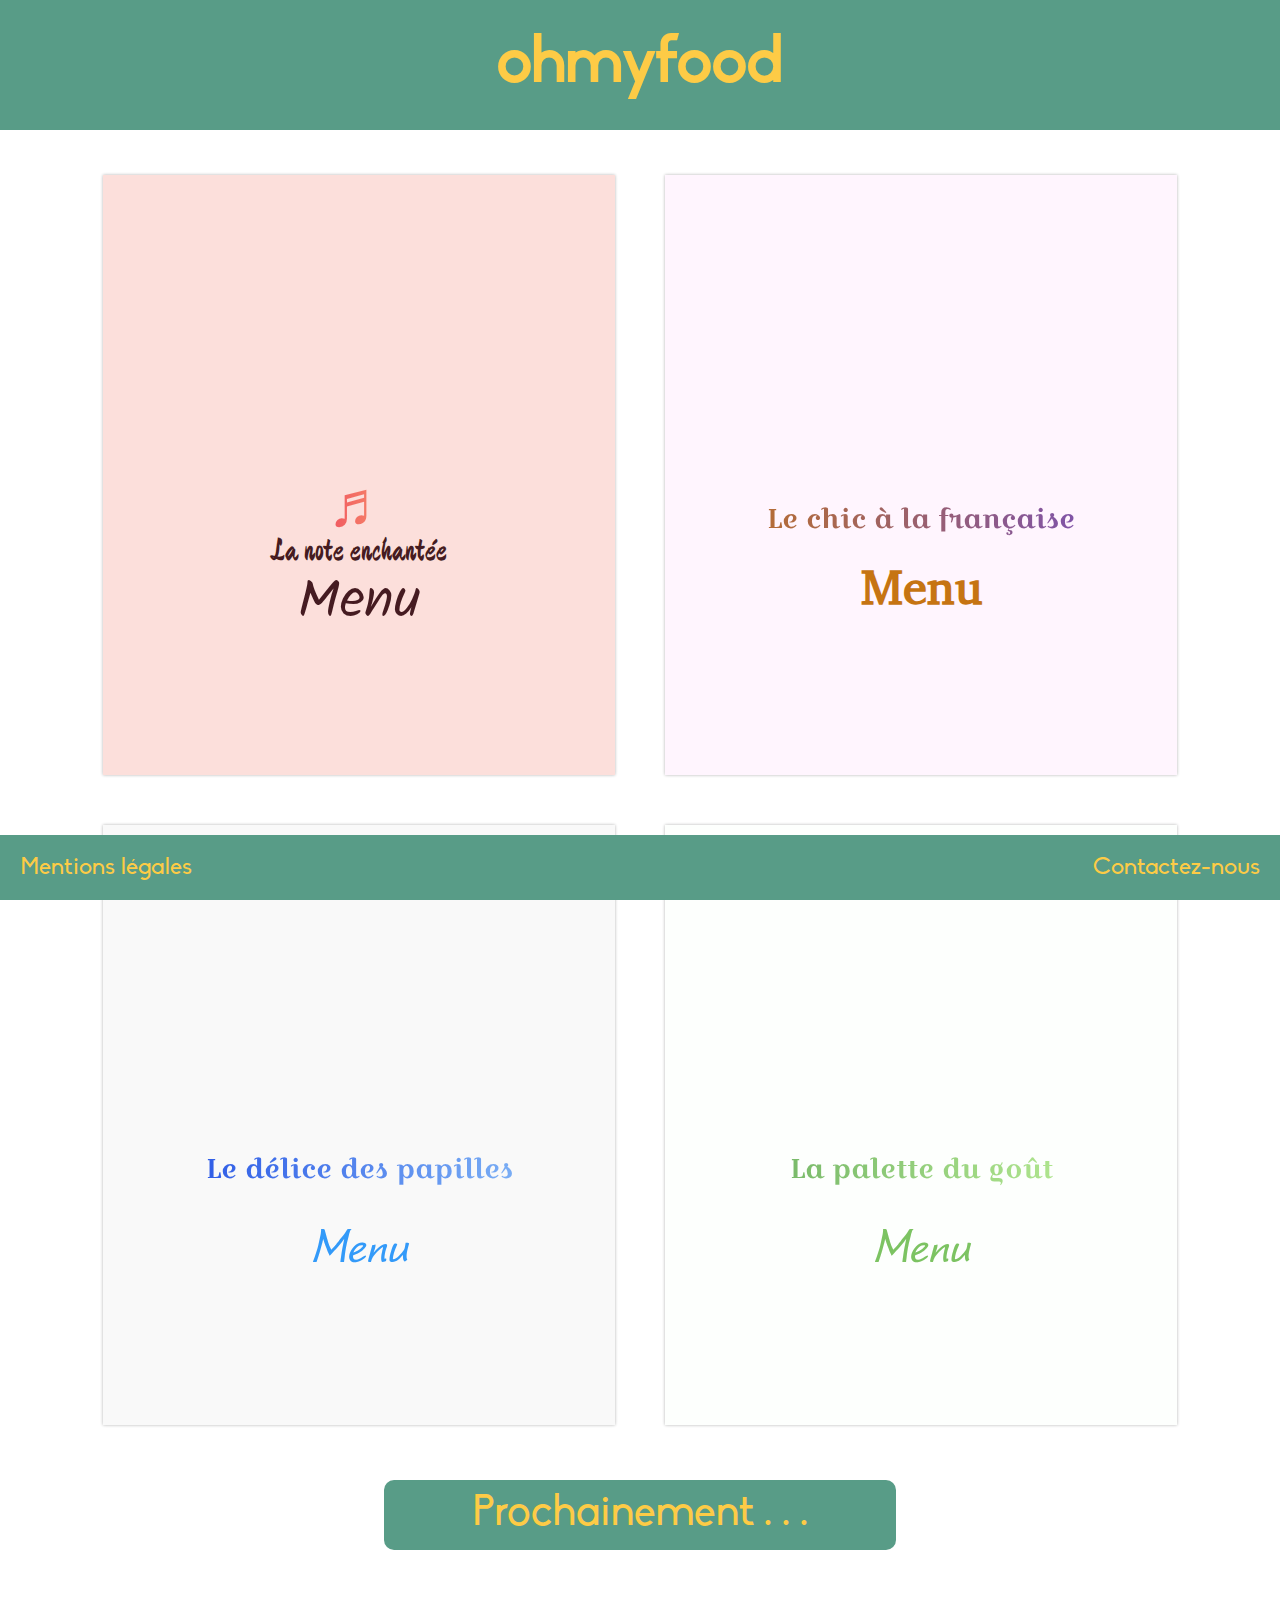
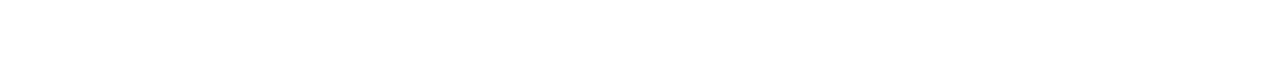
==== index.html @ 1146016d "Animation points de suspension bouton Prochainement" ====
<!DOCTYPE html>
<html lang="en">
    <head>
        <meta charset="UTF-8">
        <meta name="viewport" content="width=device-width, initial-scale=1.0">
        <title>Ohmyfood</title>
        <link rel="stylesheet" href="Base/style.css">
        <link rel="icon" href="images/fork.svg">

    </head>
    <body>
        <header>
            <h1><a href="index.html">ohmyfood</a></h1>
        </header>

        <div class="main">
            <article class="main__menu main__menu__1">
                <div class="enseigne1">
                    <p class="musical-note">&#9836</p>
                    <h3>La note enchantée</h3>
                </div>  
                <a href="menu1.html">Menu</a>
            </article>
            <article class="main__menu main__menu__2">
                <h3>Le chic à la française</h3>
                <a href="menu2.html">Menu</a>
            </article>
            <article class="main__menu main__menu__3">
                <h3>Le délice des papilles</h3>
                <a href="menu3.html">Menu</a>
            </article>
            <article class="main__menu main__menu__4">
                <h3>La palette du goût</h3>
                <a href="menu4.html">Menu</a>
            </article>

            <div class="soonbox">
                <div class="soonbox__p">
                    <p class="soonbox__p__texte">Prochainement 
                        <span class="soonbox__p__point soonbox__p__point--1">. </span>
                        <span class="soonbox__p__point soonbox__p__point--2">. </span>
                        <span class="soonbox__p__point soonbox__p__point--3">. </span>
                    </p>
                </div>
                
            </div>
            
        </div>
        

        <footer>
            <a href="mentions_legales.html" target="_blank">Mentions légales</a>
            <a href="mailto:come.vincent@gmail.com" target="_blank">Contactez-nous</a>
        </footer>
        
    </body>
</html>
---- Base/style.css ----
@charset "UTF-8";
/* Définitions des polices de caractère */
@font-face {
  font-family: 'Biko';
  src: url("../fonts/biko/Biko.eot?#iefix") format("embedded-opentype"), url("../fonts/biko/Biko.otf") format("opentype"), url("../fonts/biko/Biko.woff") format("woff"), url("../fonts/biko/Biko.ttf") format("truetype"), url("../fonts/biko/Biko.svg#Biko") format("svg");
  font-weight: normal;
  font-style: normal;
}

@font-face {
  font-family: 'Devonshire-Regular';
  src: url("../fonts/devonshire-regular/Devonshire-Regular.eot?#iefix") format("embedded-opentype"), url("../fonts/devonshire-regular/Devonshire-Regular.woff") format("woff"), url("../fonts/devonshire-regular/Devonshire-Regular.ttf") format("truetype"), url("../fonts/devonshire-regular/Devonshire-Regular.svg#Devonshire-Regular") format("svg");
  font-weight: normal;
  font-style: normal;
}

@font-face {
  font-family: 'Kalam-Regular';
  src: url("../fonts/kalam-regular/Kalam-Regular.eot?#iefix") format("embedded-opentype"), url("../fonts/kalam-regular/Kalam-Regular.woff") format("woff"), url("../fonts/kalam-regular/Kalam-Regular.ttf") format("truetype"), url("../fonts/kalam-regular/Kalam-Regular.svg#Kalam-Regular") format("svg");
  font-weight: normal;
  font-style: normal;
}

@font-face {
  font-family: 'CroissantOne-Regular';
  src: url("../fonts/croissantOne-regular/CroissantOne-Regular.eot?#iefix") format("embedded-opentype"), url("../fonts/croissantOne-regular/CroissantOne-Regular.woff") format("woff"), url("../fonts/croissantOne-regular/CroissantOne-Regular.ttf") format("truetype"), url("../fonts/croissantOne-regular/CroissantOne-Regular.svg#CroissantOne-Regular") format("svg");
  font-weight: normal;
  font-style: normal;
}

@font-face {
  font-family: 'ApparatusSIL';
  src: url("../fonts/apparatusSIL/ApparatusSIL.eot?#iefix") format("embedded-opentype"), url("../fonts/apparatusSIL/ApparatusSIL.woff") format("woff"), url("../fonts/apparatusSIL/ApparatusSIL.ttf") format("truetype"), url("../fonts/apparatusSIL/ApparatusSIL.svg#ApparatusSIL") format("svg");
  font-weight: normal;
  font-style: normal;
}

@font-face {
  font-family: 'WorstveldSlingBoldOblique';
  src: url("../fonts/worstveldSlingBoldOblique/WorstveldSlingBoldOblique.eot?#iefix") format("embedded-opentype"), url("../fonts/worstveldSlingBoldOblique/WorstveldSlingBoldOblique.woff") format("woff"), url("../fonts/worstveldSlingBoldOblique/WorstveldSlingBoldOblique.ttf") format("truetype"), url("../fonts/worstveldSlingBoldOblique/WorstveldSlingBoldOblique.svg#WorstveldSlingBoldOblique") format("svg");
  font-weight: normal;
  font-style: normal;
}

@font-face {
  font-family: 'Segoe Print';
  src: url("SegoePrint.eot");
  src: url("../fonts/segoe-print/SegoePrint.eot?#iefix") format("embedded-opentype"), url("../fonts/segoe-print/SegoePrint.woff2") format("woff2"), url("../fonts/segoe-print/SegoePrint.woff") format("woff"), url("../fonts/segoe-print/SegoePrint.ttf") format("truetype"), url("../fonts/segoe-print/SegoePrint.svg#SegoePrint") format("svg");
  font-weight: normal;
  font-style: normal;
}

@font-face {
  font-family: 'ingleby_regular';
  src: url("../fonts/ingleby_regular/ingleby_regular-webfont.woff2") format("woff2"), url("../fonts/ingleby_regular/ingleby_regular-webfont.woff") format("woff"), url("../fonts/ingleby_regular/ingleby_regular.ttf") format("ttf");
  font-weight: normal;
  font-style: normal;
}

@font-face {
  font-family: 'ingleby_bold';
  src: url("../fonts/ingleby-bold/ingleby_bold-webfont.woff2") format("woff2"), url("../fonts/ingleby-bold/ingleby_bold-webfont.woff") format("woff"), url("../fonts/ingleby-bold/ingleby_bold.ttf") format("woff");
  font-weight: normal;
  font-style: normal;
}

/* Définitions de paramètres de base */
* {
  -webkit-box-sizing: border-box;
          box-sizing: border-box;
}

body {
  font-size: 16px;
  font-family: 'Biko', sans-serif;
  font-style: normal;
  font-weight: normal;
  margin: 0;
}

a {
  text-decoration: none;
  color: inherit;
}

/* Définition des propritétés du header */
header {
  width: 100%;
  height: 130px;
  background-color: #589c87;
  text-align: center;
  margin: 0 0 20px;
}

header h1 {
  line-height: 130px;
  font-size: 4em;
  margin: 0;
  font-weight: bolder;
}

header h1 a {
  text-decoration: none;
  color: #fdcb46;
}

/* Définition des propritétés du footer */
footer {
  width: 100%;
  height: 65px;
  background-color: #589c87;
  display: -webkit-box;
  display: -ms-flexbox;
  display: flex;
  -webkit-box-align: center;
      -ms-flex-align: center;
          align-items: center;
  -webkit-box-pack: justify;
      -ms-flex-pack: justify;
          justify-content: space-between;
  position: -webkit-sticky;
  position: sticky;
  bottom: 0;
}

footer a {
  height: 24px;
  font-size: 1.5em;
  margin: 0 20px;
  color: #fdcb46;
  text-decoration: none;
}

/* Définition des paramètre de la page principale */
.main {
  display: -webkit-box;
  display: -ms-flexbox;
  display: flex;
  -webkit-box-orient: horizontal;
  -webkit-box-direction: normal;
      -ms-flex-flow: row wrap;
          flex-flow: row wrap;
  -webkit-box-pack: center;
      -ms-flex-pack: center;
          justify-content: center;
}

.main__menu {
  width: 40%;
  min-width: 430px;
  height: 600px;
  margin: 25px;
  -webkit-box-shadow: 0 0 3px rgba(0, 0, 0, 0.3);
          box-shadow: 0 0 3px rgba(0, 0, 0, 0.3);
  padding-top: 33vh;
  text-align: center;
}

.main__menu__1 {
  background-color: #fcdfdb;
  color: #451b21;
}

.main__menu__1 .enseigne1 {
  line-height: 1;
}

.main__menu__1 .enseigne1 .musical-note {
  padding-top: 10px;
  font-size: 4em;
  margin: 0;
  background: -webkit-gradient(linear, left top, right top, from(#f05560), to(#f78f6a));
  background: linear-gradient(to right, #f05560, #f78f6a);
  -webkit-background-clip: text;
  -webkit-text-fill-color: transparent;
  display: inline;
  font-family: sans-serif;
}

.main__menu__1 .enseigne1 h3 {
  margin: 0 0 7px;
  font-family: 'Devonshire-Regular';
  font-size: 2em;
  font-weight: lighter;
}

.main__menu__1 a {
  font-family: 'Kalam-Regular', sans-serif;
  font-size: 3.5em;
}

.main__menu__2 {
  background-color: #fff5fe;
}

.main__menu__2 h3 {
  background: -webkit-gradient(linear, left top, right top, from(#c67412), to(#6e4ccc));
  background: linear-gradient(to right, #c67412, #6e4ccc);
  background-clip: text;
  -webkit-background-clip: text;
  -webkit-text-fill-color: transparent;
  font-family: 'CroissantOne-Regular', sans-serif;
  font-size: 1.7em;
  font-weight: 100;
}

.main__menu__2 a {
  font-family: ApparatusSIL, sans-serif;
  font-size: 3em;
  color: #c67412;
  font-weight: 700;
}

.main__menu__3 {
  background-color: #f9f9f9;
}

.main__menu__3 h3 {
  background: -webkit-gradient(linear, left top, right top, from(#1944e2), to(#91c7f9));
  background: linear-gradient(to right, #1944e2, #91c7f9);
  background-clip: text;
  -webkit-background-clip: text;
  -webkit-text-fill-color: transparent;
  font-family: 'CroissantOne-Regular', sans-serif;
  font-size: 1.7em;
  font-weight: 100;
}

.main__menu__3 a {
  font-family: 'WorstveldSlingBoldOblique', sans-serif;
  font-size: 4em;
  color: #339af9;
  font-weight: 200;
}

.main__menu__4 {
  background-color: #fdfffd;
}

.main__menu__4 h3 {
  background: -webkit-gradient(linear, left top, right top, from(#61a75a), to(#c7f79e));
  background: linear-gradient(to right, #61a75a, #c7f79e);
  background-clip: text;
  -webkit-background-clip: text;
  -webkit-text-fill-color: transparent;
  font-family: 'CroissantOne-Regular', sans-serif;
  font-size: 1.7em;
  font-weight: 100;
}

.main__menu__4 a {
  font-family: 'WorstveldSlingBoldOblique', sans-serif;
  font-size: 4em;
  color: #7cc362;
  font-weight: 200;
}

/* Définition des paramètres des boutons */
@-webkit-keyframes mov_point {
  0% {
    -webkit-transform: translateY(0);
            transform: translateY(0);
  }
  25% {
    -webkit-transform: translateY(-11px);
            transform: translateY(-11px);
  }
  50% {
    -webkit-transform: translateY(0);
            transform: translateY(0);
  }
  100% {
    -webkit-transform: translateY(0);
            transform: translateY(0);
  }
}
@keyframes mov_point {
  0% {
    -webkit-transform: translateY(0);
            transform: translateY(0);
  }
  25% {
    -webkit-transform: translateY(-11px);
            transform: translateY(-11px);
  }
  50% {
    -webkit-transform: translateY(0);
            transform: translateY(0);
  }
  100% {
    -webkit-transform: translateY(0);
            transform: translateY(0);
  }
}

.soonbox {
  width: 40%;
  height: 70px;
  color: #fdcb46;
  background-color: #589c87;
  margin: 30px auto 55px;
  padding: 15px 0;
  font-size: 2.7em;
  border-radius: 10px 10px;
  overflow: hidden;
  text-align: center;
  position: relative;
}

.soonbox__p {
  width: 100%;
  height: 100%;
  position: absolute;
  top: 0;
  bottom: 0;
  right: 0;
  left: 0;
}

.soonbox__p__texte {
  margin: 0;
  line-height: 70px;
}

.soonbox__p__point {
  display: inline-block;
  -webkit-transform: translateY(0);
          transform: translateY(0);
  -webkit-animation: mov_point 1.5s ease-in-out infinite;
          animation: mov_point 1.5s ease-in-out infinite;
}

.soonbox__p__point--1 {
  -webkit-animation-delay: 0.2s;
          animation-delay: 0.2s;
}

.soonbox__p__point--2 {
  -webkit-animation-delay: 0.4s;
          animation-delay: 0.4s;
}

.soonbox__p__point--3 {
  -webkit-animation-delay: 0.6s;
          animation-delay: 0.6s;
}

body::-webkit-scrollbar {
  width: .5em;
}

body::-webkit-scrollbar-track {
  -webkit-box-shadow: inset 0 0 4px #589c87;
          box-shadow: inset 0 0 4px #589c87;
}

body::-webkit-scrollbar-thumb {
  background-color: #fdcb46;
  border-radius: 50px 50px;
}

h2 {
  text-align: center;
  font-size: 2em;
  margin-top: 40px;
}

.menu1 {
  width: 80%;
  margin: auto;
  display: -webkit-box;
  display: -ms-flexbox;
  display: flex;
  -webkit-box-orient: vertical;
  -webkit-box-direction: normal;
      -ms-flex-direction: column;
          flex-direction: column;
  -webkit-box-align: center;
      -ms-flex-align: center;
          align-items: center;
  font-size: 1.5em;
  padding: 15px 0;
  margin-bottom: 50px;
  -webkit-box-shadow: 0 0 5px gray;
          box-shadow: 0 0 5px gray;
  color: #451b21;
  background-color: #fcdfdb;
  font-family: 'Segoe Print', sans-serif;
}

.menu1 .enseigne1 {
  display: -webkit-box;
  display: -ms-flexbox;
  display: flex;
  -webkit-box-orient: vertical;
  -webkit-box-direction: normal;
      -ms-flex-direction: column;
          flex-direction: column;
  -webkit-box-align: center;
      -ms-flex-align: center;
          align-items: center;
}

.menu1 .enseigne1 .musical-note {
  padding-top: 10px;
  font-size: 4em;
  margin: 0;
  background: -webkit-gradient(linear, left top, right top, from(#f05560), to(#f78f6a));
  background: linear-gradient(to right, #f05560, #f78f6a);
  -webkit-background-clip: text;
  -webkit-text-fill-color: transparent;
  display: inline;
  font-family: sans-serif;
}

.menu1 .enseigne1 h3 {
  margin: 0 0 7px;
  font-family: 'Devonshire-Regular';
  font-size: 2em;
  font-weight: lighter;
}

.menu1 h4 {
  text-align: center;
  font-size: 1.5em;
  font-weight: bolder;
  background: -webkit-gradient(linear, left top, left bottom, from(#fcdfdb), color-stop(47%, #fcdfdb), color-stop(50%, #451b21), color-stop(51%, #451b21), color-stop(54%, #fcdfdb), to(#fcdfdb));
  background: linear-gradient(#fcdfdb 0%, #fcdfdb 47%, #451b21 50%, #451b21 51%, #fcdfdb 54%, #fcdfdb 100%);
}

.menu1 h4 span {
  background-color: #fcdfdb;
  padding: 0 45px;
}

.menu1__section {
  width: 90%;
  margin: 5px 0 10px;
}

.menu1__section ul {
  padding: 0;
  line-height: 3;
  list-style-type: none;
  width: 100%;
  margin: auto;
}

.menu1__section ul li {
  display: -webkit-box;
  display: -ms-flexbox;
  display: flex;
  -webkit-box-pack: justify;
      -ms-flex-pack: justify;
          justify-content: space-between;
  font-weight: lighter;
}

.menu1__section ul li .prix {
  font-weight: bolder;
}

.menu1 .enseigne1-small {
  display: -webkit-box;
  display: -ms-flexbox;
  display: flex;
  -webkit-box-align: center;
      -ms-flex-align: center;
          align-items: center;
  -webkit-box-align: baseline;
      -ms-flex-align: baseline;
          align-items: baseline;
  margin: 40px 0;
}

.menu1 .enseigne1-small .musical-note {
  padding-top: 10px;
  font-size: 4em;
  margin: 0;
  background: -webkit-gradient(linear, left top, right top, from(#f05560), to(#f78f6a));
  background: linear-gradient(to right, #f05560, #f78f6a);
  -webkit-background-clip: text;
  -webkit-text-fill-color: transparent;
  display: inline;
  font-family: sans-serif;
  font-size: 2em;
  margin: 0 7px;
}

.menu1 .enseigne1-small h3 {
  margin: 0 0 7px;
  font-family: 'Devonshire-Regular';
  font-size: 2em;
  font-weight: lighter;
  font-size: 1.5em;
}

.menu2 {
  width: 80%;
  margin: auto;
  display: -webkit-box;
  display: -ms-flexbox;
  display: flex;
  -webkit-box-orient: vertical;
  -webkit-box-direction: normal;
      -ms-flex-direction: column;
          flex-direction: column;
  -webkit-box-align: center;
      -ms-flex-align: center;
          align-items: center;
  font-size: 1.5em;
  padding: 15px 0;
  margin-bottom: 50px;
  -webkit-box-shadow: 0 0 5px gray;
          box-shadow: 0 0 5px gray;
  color: black;
  background-color: #fff5fe;
  font-family: 'ingleby_regular', sans-serif;
}

.menu2 h3 {
  background: -webkit-gradient(linear, left top, right top, from(#c67412), to(#6e4ccc));
  background: linear-gradient(to right, #c67412, #6e4ccc);
  background-clip: text;
  -webkit-background-clip: text;
  -webkit-text-fill-color: transparent;
  font-family: 'CroissantOne-Regular', sans-serif;
  font-size: 1.7em;
  margin: 70px 0;
}

.menu2 h4 {
  text-align: center;
  font-family: 'ingleby_bold', sans-serif;
  font-weight: lighter;
}

.menu2 h4 span {
  background-color: #fff5fe;
}

.menu2__section {
  width: 90%;
  margin-bottom: 40px;
  font-weight: lighter;
}

.menu2__section ul {
  padding: 0;
  line-height: 3;
  list-style-type: none;
  width: 80%;
  margin: auto;
}

.menu2__section ul li {
  display: -webkit-box;
  display: -ms-flexbox;
  display: flex;
  -webkit-box-pack: justify;
      -ms-flex-pack: justify;
          justify-content: space-between;
  font-weight: lighter;
}

.menu2__section ul li .prix {
  font-family: 'ingleby_bold', sans-serif;
}

.menu2__section__entrees {
  color: #c67412;
}

.menu2__section__plats {
  color: #a56799;
}

.menu2__section__desserts {
  color: #6e4ccc;
}

.menu3 {
  width: 80%;
  margin: auto;
  display: -webkit-box;
  display: -ms-flexbox;
  display: flex;
  -webkit-box-orient: vertical;
  -webkit-box-direction: normal;
      -ms-flex-direction: column;
          flex-direction: column;
  -webkit-box-align: center;
      -ms-flex-align: center;
          align-items: center;
  font-size: 1.5em;
  padding: 15px 0;
  margin-bottom: 50px;
  -webkit-box-shadow: 0 0 5px gray;
          box-shadow: 0 0 5px gray;
  color: black;
  background-color: #f9f9f9;
  font-family: 'Segoe Print', sans-serif;
}

.menu3 h3 {
  text-align: center;
  font-size: 3em;
  background: -webkit-gradient(linear, left top, right top, from(#1944e2), to(#91c7f9));
  background: linear-gradient(to right, #1944e2, #91c7f9);
  background-clip: text;
  -webkit-background-clip: text;
  -webkit-text-fill-color: transparent;
}

.menu3 h4 {
  text-align: center;
  font-size: 1.5em;
  font-weight: bolder;
}

.menu3 h4 span {
  background-color: #f9f9f9;
  padding: 0 45px;
}

.menu3__section {
  width: 90%;
  margin: 5px 0 10px;
}

.menu3__section ul {
  padding: 0;
  line-height: 3;
  list-style-type: none;
  width: 80%;
  margin: auto;
}

.menu3__section ul li {
  display: -webkit-box;
  display: -ms-flexbox;
  display: flex;
  -webkit-box-pack: justify;
      -ms-flex-pack: justify;
          justify-content: space-between;
  font-weight: lighter;
}

.menu3__section ul li .prix {
  font-weight: bolder;
}

.menu4 {
  width: 80%;
  margin: auto;
  display: -webkit-box;
  display: -ms-flexbox;
  display: flex;
  -webkit-box-orient: vertical;
  -webkit-box-direction: normal;
      -ms-flex-direction: column;
          flex-direction: column;
  -webkit-box-align: center;
      -ms-flex-align: center;
          align-items: center;
  font-size: 1.5em;
  padding: 15px 0;
  margin-bottom: 50px;
  -webkit-box-shadow: 0 0 5px gray;
          box-shadow: 0 0 5px gray;
  color: black;
  background-color: #fdfffd;
  font-family: 'Segoe Print', sans-serif;
}

.menu4 h3 {
  font-size: 3.5em;
  background: -webkit-gradient(linear, left top, right top, from(#61a75a), to(#c7f79e));
  background: linear-gradient(to right, #61a75a, #c7f79e);
  background-clip: text;
  -webkit-background-clip: text;
  -webkit-text-fill-color: transparent;
}

.menu4 h4 {
  text-align: center;
  font-size: 1.5em;
  font-weight: bolder;
}

.menu4 h4 span {
  background-color: #fdfffd;
  padding: 0 45px;
}

.menu4__section {
  width: 90%;
  margin: 5px 0 10px;
}

.menu4__section ul {
  padding: 0;
  line-height: 3;
  list-style-type: none;
  width: 100%;
  margin: auto;
}

.menu4__section ul li {
  display: -webkit-box;
  display: -ms-flexbox;
  display: flex;
  -webkit-box-pack: justify;
      -ms-flex-pack: justify;
          justify-content: space-between;
  font-weight: lighter;
}

.menu4__section ul li .prix {
  font-weight: bolder;
}

@media screen and (max-width: 1000px) {
  .main__menu {
    width: 80%;
    height: 350px;
    padding-top: 15vh;
  }
  .soon {
    width: 40%;
    min-width: 300px;
    text-align: center;
    color: #fdcb46;
    background-color: #589c87;
    margin: 30px 0 55px;
    padding: 15px 0;
    font-size: 2.7em;
    border-radius: 10px 10px;
  }
  footer {
    height: 36px;
  }
  footer a {
    line-height: 1.8em;
    font-size: 1.3em;
  }
}

@media screen and (max-width: 460px) {
  .main__menu {
    width: 80%;
    height: 400px;
    padding-top: 25vh;
    min-width: initial;
  }
  .soon {
    font-size: 2em;
  }
  footer {
    height: 100%;
  }
  footer a {
    line-height: 1.8em;
    font-size: 1.3em;
    text-align: center;
  }
}

@media screen and (max-width: 375px) {
  footer {
    position: initial;
    height: 55px;
    -webkit-box-align: center;
        -ms-flex-align: center;
            align-items: center;
  }
  footer a {
    line-height: 1.2em;
    font-size: 1.3em;
    text-align: center;
  }
}
/*# sourceMappingURL=style.css.map */
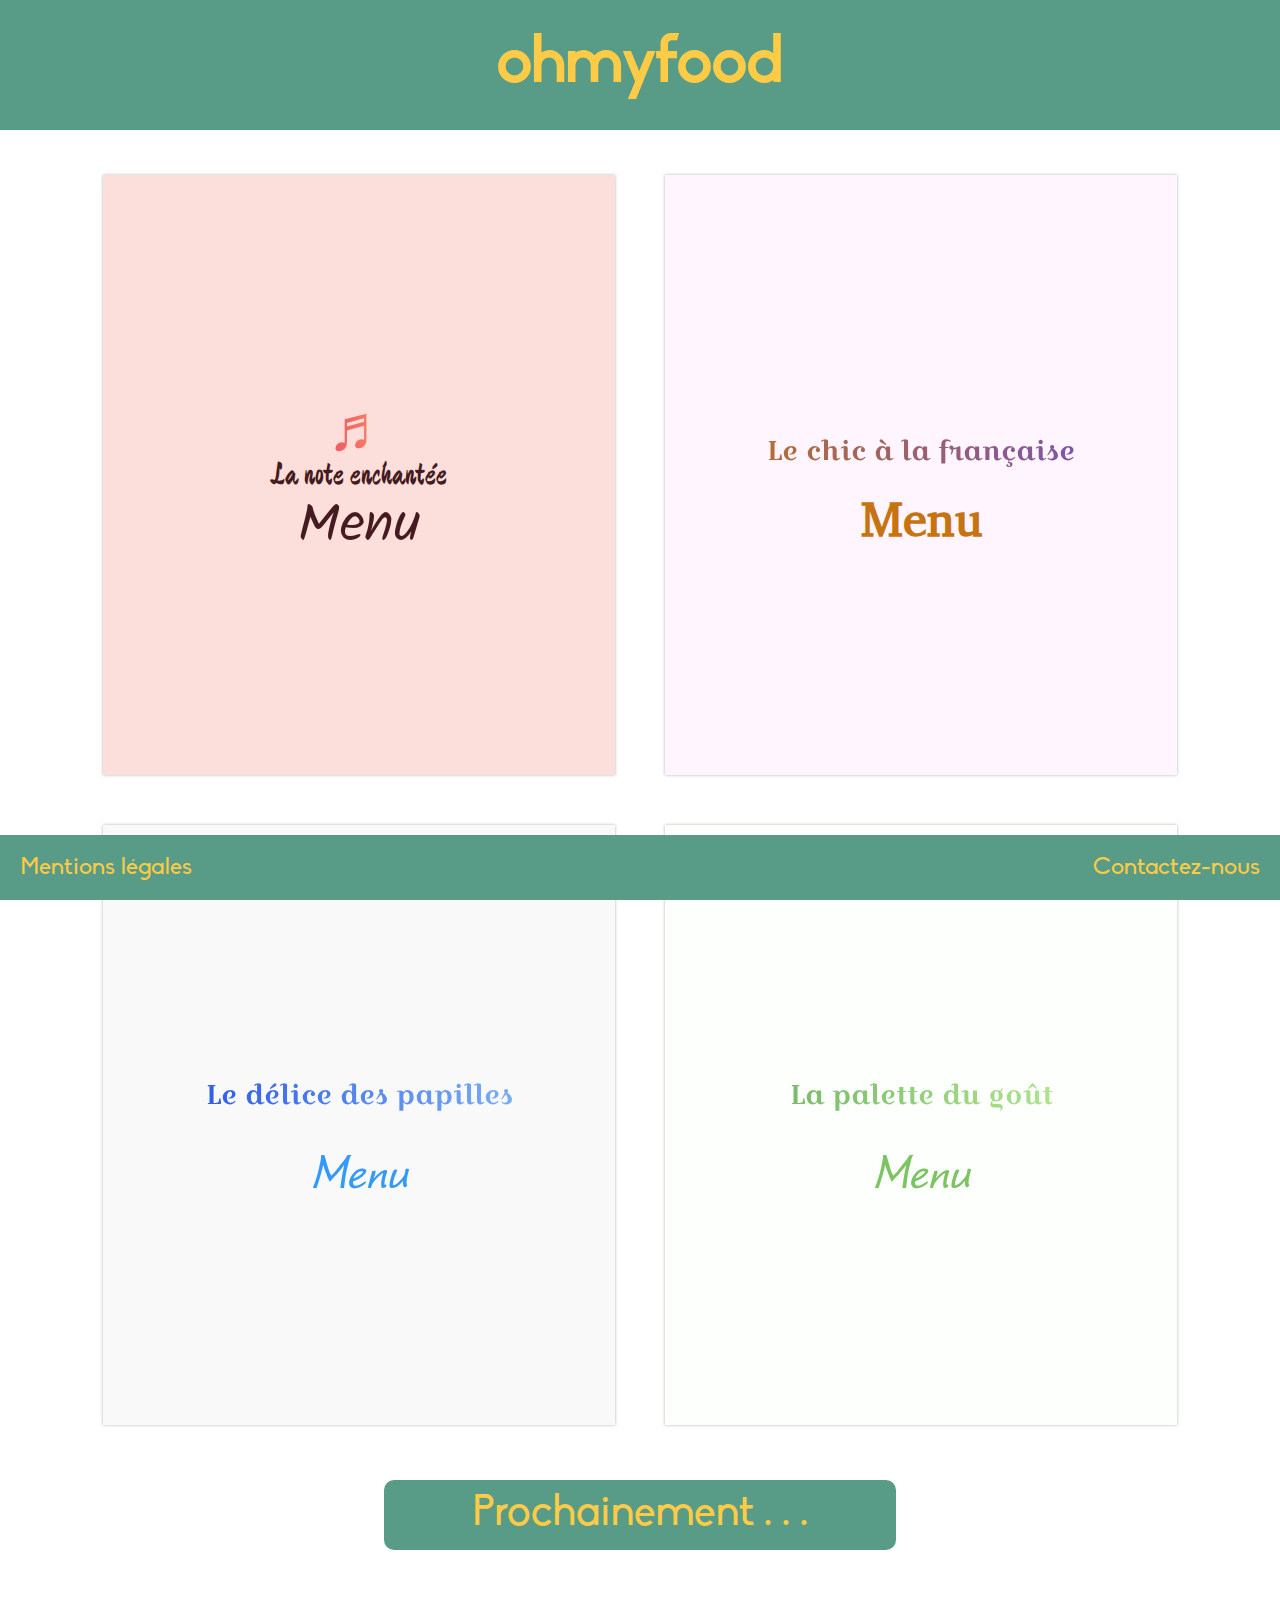
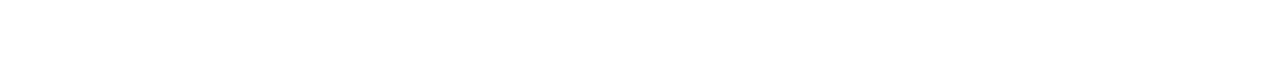
==== commit 262363db: "Ajout maps aux menus pour éviter les répétitions. Ajout lignes autour des titres" ====
--- a/index.html
+++ b/index.html
@@ -15,23 +15,31 @@
 
         <div class="main">
             <article class="main__menu main__menu__1">
-                <div class="enseigne1">
-                    <p class="musical-note">&#9836</p>
-                    <h3>La note enchantée</h3>
-                </div>  
                 <a href="menu1.html">Menu</a>
+                <div class="fondu">
+                    <div class="enseigne1">
+                        <p class="musical-note">&#9836</p>
+                        <h3>La note enchantée</h3>
+                    </div>
+                </div>
             </article>
             <article class="main__menu main__menu__2">
-                <h3>Le chic à la française</h3>
                 <a href="menu2.html">Menu</a>
+                <div class="fondu">
+                    <h3>Le chic à la française</h3>
+                </div>
             </article>
             <article class="main__menu main__menu__3">
-                <h3>Le délice des papilles</h3>
                 <a href="menu3.html">Menu</a>
+                <div class="fondu">
+                    <h3>Le délice des papilles</h3>
+                </div>
             </article>
             <article class="main__menu main__menu__4">
-                <h3>La palette du goût</h3>
                 <a href="menu4.html">Menu</a>
+                <div class="fondu">
+                    <h3>La palette du goût</h3>
+                </div>
             </article>
 
             <div class="soonbox">
--- a/Base/style.css
+++ b/Base/style.css
@@ -1,4 +1,5 @@
 @charset "UTF-8";
+/* ------- Définition des maps du site ------ */
 /* Définitions des polices de caractère */
 @font-face {
   font-family: 'Biko';
@@ -105,6 +106,27 @@
 }
 
 /* Définition des propritétés du footer */
+@-webkit-keyframes shaky {
+  from {
+    -webkit-transform: translateX(2%);
+            transform: translateX(2%);
+  }
+  to {
+    -webkit-transform: translateX(-2%);
+            transform: translateX(-2%);
+  }
+}
+@keyframes shaky {
+  from {
+    -webkit-transform: translateX(2%);
+            transform: translateX(2%);
+  }
+  to {
+    -webkit-transform: translateX(-2%);
+            transform: translateX(-2%);
+  }
+}
+
 footer {
   width: 100%;
   height: 65px;
@@ -121,6 +143,7 @@
   position: -webkit-sticky;
   position: sticky;
   bottom: 0;
+  z-index: 999;
 }
 
 footer a {
@@ -129,6 +152,72 @@
   margin: 0 20px;
   color: #fdcb46;
   text-decoration: none;
+}
+
+footer a:hover {
+  -webkit-animation: shaky 0.1s cubic-bezier(0.4, 0.1, 0.6, 0.9) 3;
+          animation: shaky 0.1s cubic-bezier(0.4, 0.1, 0.6, 0.9) 3;
+}
+
+@media screen and (max-width: 1000px) {
+  .main__menu {
+    width: 80%;
+    height: 350px;
+    padding-top: 15vh;
+  }
+  .soon {
+    width: 40%;
+    min-width: 300px;
+    text-align: center;
+    color: #fdcb46;
+    background-color: #589c87;
+    margin: 30px 0 55px;
+    padding: 15px 0;
+    font-size: 2.7em;
+    border-radius: 10px 10px;
+  }
+  footer {
+    height: 36px;
+  }
+  footer a {
+    line-height: 1.8em;
+    font-size: 1.3em;
+  }
+}
+
+@media screen and (max-width: 460px) {
+  .main__menu {
+    width: 80%;
+    height: 400px;
+    padding-top: 25vh;
+    min-width: initial;
+  }
+  .soon {
+    font-size: 2em;
+  }
+  footer {
+    height: 100%;
+  }
+  footer a {
+    line-height: 1.8em;
+    font-size: 1.3em;
+    text-align: center;
+  }
+}
+
+@media screen and (max-width: 375px) {
+  footer {
+    position: initial;
+    height: 55px;
+    -webkit-box-align: center;
+        -ms-flex-align: center;
+            align-items: center;
+  }
+  footer a {
+    line-height: 1.2em;
+    font-size: 1.3em;
+    text-align: center;
+  }
 }
 
 /* Définition des paramètre de la page principale */
@@ -152,13 +241,41 @@
   margin: 25px;
   -webkit-box-shadow: 0 0 3px rgba(0, 0, 0, 0.3);
           box-shadow: 0 0 3px rgba(0, 0, 0, 0.3);
-  padding-top: 33vh;
   text-align: center;
+  display: -webkit-box;
+  display: -ms-flexbox;
+  display: flex;
+  -webkit-box-orient: vertical;
+  -webkit-box-direction: reverse;
+      -ms-flex-direction: column-reverse;
+          flex-direction: column-reverse;
+  -webkit-box-pack: center;
+      -ms-flex-pack: center;
+          justify-content: center;
+}
+
+.main__menu .fondu {
+  -webkit-transform: scale(1);
+          transform: scale(1);
+  opacity: 1;
+}
+
+.main__menu a:hover {
+  display: inline;
+}
+
+.main__menu a:hover + .fondu {
+  -webkit-transform: scale(1.6);
+          transform: scale(1.6);
+  opacity: .3;
+  -webkit-transition: all .3s ease-in-out;
+  transition: all .3s ease-in-out;
 }
 
 .main__menu__1 {
   background-color: #fcdfdb;
   color: #451b21;
+  overflow: hidden;
 }
 
 .main__menu__1 .enseigne1 {
@@ -187,10 +304,12 @@
 .main__menu__1 a {
   font-family: 'Kalam-Regular', sans-serif;
   font-size: 3.5em;
+  display: inline;
 }
 
 .main__menu__2 {
   background-color: #fff5fe;
+  overflow: hidden;
 }
 
 .main__menu__2 h3 {
@@ -213,6 +332,7 @@
 
 .main__menu__3 {
   background-color: #f9f9f9;
+  overflow: hidden;
 }
 
 .main__menu__3 h3 {
@@ -235,6 +355,7 @@
 
 .main__menu__4 {
   background-color: #fdfffd;
+  overflow: hidden;
 }
 
 .main__menu__4 h3 {
@@ -255,6 +376,620 @@
   font-weight: 200;
 }
 
+.menu1 {
+  width: 80%;
+  margin: auto;
+  display: -webkit-box;
+  display: -ms-flexbox;
+  display: flex;
+  -webkit-box-orient: vertical;
+  -webkit-box-direction: normal;
+      -ms-flex-direction: column;
+          flex-direction: column;
+  -webkit-box-align: center;
+      -ms-flex-align: center;
+          align-items: center;
+  font-size: 1.5em;
+  padding: 20px 0;
+  margin-bottom: 50px;
+  -webkit-box-shadow: 0 0 5px gray;
+          box-shadow: 0 0 5px gray;
+  background-color: #fcdfdb;
+  font-family: 'Segoe Print', sans-serif;
+}
+
+.menu1 .entrees {
+  color: #451b21;
+}
+
+.menu1 .plats {
+  color: #451b21;
+}
+
+.menu1 .desserts {
+  color: #451b21;
+}
+
+.menu1 .contour {
+  width: 100%;
+  height: 5px;
+  position: relative;
+  height: 60px;
+  margin-bottom: 15px;
+}
+
+.menu1 .contour::after {
+  content: "";
+  position: absolute;
+  height: 5px;
+  top: 50%;
+  width: 100%;
+}
+
+.menu1 .contour__entrees::after {
+  border-bottom: 1px solid #451b21;
+  border-top: 1px solid #451b21;
+}
+
+.menu1 .contour__plats::after {
+  border-bottom: 1px solid #451b21;
+  border-top: 1px solid #451b21;
+}
+
+.menu1 .contour__desserts::after {
+  border-bottom: 1px solid #451b21;
+  border-top: 1px solid #451b21;
+}
+
+.menu1 .enseigne1 {
+  display: -webkit-box;
+  display: -ms-flexbox;
+  display: flex;
+  -webkit-box-orient: vertical;
+  -webkit-box-direction: normal;
+      -ms-flex-direction: column;
+          flex-direction: column;
+  -webkit-box-align: center;
+      -ms-flex-align: center;
+          align-items: center;
+}
+
+.menu1 .enseigne1 .musical-note {
+  padding-top: 10px;
+  font-size: 4em;
+  margin: 0;
+  background: -webkit-gradient(linear, left top, right top, from(#f05560), to(#f78f6a));
+  background: linear-gradient(to right, #f05560, #f78f6a);
+  -webkit-background-clip: text;
+  -webkit-text-fill-color: transparent;
+  display: inline;
+  font-family: sans-serif;
+}
+
+.menu1 .enseigne1 h3 {
+  margin: 0 0 7px;
+  font-family: 'Devonshire-Regular';
+  font-size: 2em;
+  font-weight: lighter;
+}
+
+.menu1 h4 {
+  text-align: center;
+  font-size: 1.5em;
+  font-weight: bolder;
+}
+
+.menu1 h4 span {
+  z-index: 2;
+  background-color: #fcdfdb;
+  padding: 0 45px;
+  position: relative;
+}
+
+.menu1 h4 span:hover::before {
+  -webkit-transform: scaleX(1);
+          transform: scaleX(1);
+  opacity: 1;
+}
+
+.menu1 h4 span::before {
+  content: '';
+  width: 75%;
+  height: 2px;
+  position: absolute;
+  bottom: 0;
+  left: 12%;
+  border-radius: 50px;
+  -webkit-transform: scaleX(0);
+          transform: scaleX(0);
+  -webkit-transform-origin: left;
+          transform-origin: left;
+  opacity: 0;
+  -webkit-transition: all .9s ease-in-out;
+  transition: all .9s ease-in-out;
+  background-color: #451b21;
+}
+
+.menu1__section {
+  width: 90%;
+  margin: 5px 0 10px;
+}
+
+.menu1__section ul {
+  padding: 0;
+  line-height: 3;
+  list-style-type: none;
+  width: 100%;
+  margin: auto;
+}
+
+.menu1__section ul li {
+  display: -webkit-box;
+  display: -ms-flexbox;
+  display: flex;
+  -webkit-box-pack: justify;
+      -ms-flex-pack: justify;
+          justify-content: space-between;
+}
+
+.menu1__section ul li .prix {
+  font-weight: bolder;
+}
+
+.menu1 .enseigne1-small {
+  display: -webkit-box;
+  display: -ms-flexbox;
+  display: flex;
+  -webkit-box-align: center;
+      -ms-flex-align: center;
+          align-items: center;
+  -webkit-box-align: baseline;
+      -ms-flex-align: baseline;
+          align-items: baseline;
+  margin: 40px 0;
+}
+
+.menu1 .enseigne1-small .musical-note {
+  padding-top: 10px;
+  font-size: 4em;
+  margin: 0;
+  background: -webkit-gradient(linear, left top, right top, from(#f05560), to(#f78f6a));
+  background: linear-gradient(to right, #f05560, #f78f6a);
+  -webkit-background-clip: text;
+  -webkit-text-fill-color: transparent;
+  display: inline;
+  font-family: sans-serif;
+  font-size: 2em;
+  margin: 0 7px;
+}
+
+.menu1 .enseigne1-small h3 {
+  margin: 0 0 7px;
+  font-family: 'Devonshire-Regular';
+  font-size: 2em;
+  font-weight: lighter;
+  font-size: 1.5em;
+}
+
+.menu2 {
+  width: 80%;
+  margin: auto;
+  display: -webkit-box;
+  display: -ms-flexbox;
+  display: flex;
+  -webkit-box-orient: vertical;
+  -webkit-box-direction: normal;
+      -ms-flex-direction: column;
+          flex-direction: column;
+  -webkit-box-align: center;
+      -ms-flex-align: center;
+          align-items: center;
+  font-size: 1.5em;
+  padding: 20px 0;
+  margin-bottom: 50px;
+  -webkit-box-shadow: 0 0 5px gray;
+          box-shadow: 0 0 5px gray;
+  background-color: #fff5fe;
+  font-family: 'ingleby_regular', sans-serif;
+}
+
+.menu2 .entrees {
+  color: #c67412;
+}
+
+.menu2 .plats {
+  color: #a56799;
+}
+
+.menu2 .desserts {
+  color: #6e4ccc;
+}
+
+.menu2 .contour {
+  width: 100%;
+  height: 5px;
+  position: relative;
+  height: 60px;
+  margin-bottom: 15px;
+}
+
+.menu2 .contour::after {
+  content: "";
+  position: absolute;
+  height: 5px;
+  top: 50%;
+  width: 100%;
+}
+
+.menu2 .contour__entrees::after {
+  border-bottom: 1px solid #c67412;
+  border-top: 1px solid #c67412;
+}
+
+.menu2 .contour__plats::after {
+  border-bottom: 1px solid #a56799;
+  border-top: 1px solid #a56799;
+}
+
+.menu2 .contour__desserts::after {
+  border-bottom: 1px solid #6e4ccc;
+  border-top: 1px solid #6e4ccc;
+}
+
+.menu2 h3 {
+  font-size: 1.7em;
+  margin: 70px 0;
+  background: -webkit-gradient(linear, left top, right top, from(#c67412), to(#6e4ccc));
+  background: linear-gradient(to right, #c67412, #6e4ccc);
+  background-clip: text;
+  -webkit-background-clip: text;
+  -webkit-text-fill-color: transparent;
+  font-family: 'CroissantOne-Regular', sans-serif;
+}
+
+.menu2 h4 {
+  font-size: 1.5em;
+  text-align: center;
+  font-family: 'ingleby_bold', sans-serif;
+}
+
+.menu2 h4 span {
+  z-index: 2;
+  background-color: #fff5fe;
+  padding: 0 45px;
+  line-height: 60px;
+  position: relative;
+}
+
+.menu2 h4 span:hover::before {
+  -webkit-transform: scaleX(1);
+          transform: scaleX(1);
+  opacity: 1;
+}
+
+.menu2 h4 span::before {
+  content: '';
+  width: 75%;
+  height: 2px;
+  position: absolute;
+  bottom: 0;
+  left: 12%;
+  border-radius: 50px;
+  -webkit-transform: scaleX(0);
+          transform: scaleX(0);
+  -webkit-transform-origin: left;
+          transform-origin: left;
+  opacity: 0;
+  -webkit-transition: all .9s ease-in-out;
+  transition: all .9s ease-in-out;
+  background-color: #a56799;
+}
+
+.menu2__section {
+  width: 90%;
+  margin-bottom: 40px;
+  font-weight: lighter;
+}
+
+.menu2__section ul {
+  padding: 0;
+  line-height: 3;
+  list-style-type: none;
+  width: 80%;
+  margin: auto;
+}
+
+.menu2__section ul li {
+  display: -webkit-box;
+  display: -ms-flexbox;
+  display: flex;
+  -webkit-box-pack: justify;
+      -ms-flex-pack: justify;
+          justify-content: space-between;
+  font-weight: lighter;
+}
+
+.menu2__section ul li .prix {
+  font-family: 'ingleby_bold', sans-serif;
+}
+
+.menu3 {
+  width: 80%;
+  margin: auto;
+  display: -webkit-box;
+  display: -ms-flexbox;
+  display: flex;
+  -webkit-box-orient: vertical;
+  -webkit-box-direction: normal;
+      -ms-flex-direction: column;
+          flex-direction: column;
+  -webkit-box-align: center;
+      -ms-flex-align: center;
+          align-items: center;
+  font-size: 1.5em;
+  padding: 20px 0;
+  margin-bottom: 50px;
+  -webkit-box-shadow: 0 0 5px gray;
+          box-shadow: 0 0 5px gray;
+  background-color: #f9f9f9;
+  font-family: 'Segoe Print', sans-serif;
+}
+
+.menu3 .entrees {
+  color: black;
+}
+
+.menu3 .plats {
+  color: black;
+}
+
+.menu3 .desserts {
+  color: black;
+}
+
+.menu3 .contour {
+  width: 100%;
+  height: 5px;
+  position: relative;
+  height: 60px;
+  margin-bottom: 15px;
+}
+
+.menu3 .contour::after {
+  content: "";
+  position: absolute;
+  height: 5px;
+  top: 50%;
+  width: 100%;
+}
+
+.menu3 .contour__entrees::after {
+  border-bottom: 1px solid #0e32de;
+  border-top: 1px solid #0e32de;
+}
+
+.menu3 .contour__plats::after {
+  border-bottom: 1px solid #0b73f3;
+  border-top: 1px solid #0b73f3;
+}
+
+.menu3 .contour__desserts::after {
+  border-bottom: 1px solid #4eaff7;
+  border-top: 1px solid #4eaff7;
+}
+
+.menu3 h3 {
+  font-size: 2em;
+  margin: 70px 0;
+  background: -webkit-gradient(linear, left top, right top, from(#1944e2), to(#91c7f9));
+  background: linear-gradient(to right, #1944e2, #91c7f9);
+  background-clip: text;
+  -webkit-background-clip: text;
+  -webkit-text-fill-color: transparent;
+}
+
+.menu3 h4 {
+  text-align: center;
+  font-size: 1.5em;
+  font-weight: bolder;
+}
+
+.menu3 h4 span {
+  z-index: 2;
+  background-color: #f9f9f9;
+  padding: 0 45px;
+  position: relative;
+}
+
+.menu3 h4 span:hover::before {
+  -webkit-transform: scaleX(1);
+          transform: scaleX(1);
+  opacity: 1;
+}
+
+.menu3 h4 span::before {
+  content: '';
+  width: 75%;
+  height: 2px;
+  position: absolute;
+  bottom: 0;
+  left: 12%;
+  border-radius: 50px;
+  -webkit-transform: scaleX(0);
+          transform: scaleX(0);
+  -webkit-transform-origin: left;
+          transform-origin: left;
+  opacity: 0;
+  -webkit-transition: all .9s ease-in-out;
+  transition: all .9s ease-in-out;
+  background-color: #339af9;
+}
+
+.menu3__section {
+  width: 90%;
+  margin: 5px 0 10px;
+}
+
+.menu3__section ul {
+  padding: 0;
+  line-height: 3;
+  list-style-type: none;
+  width: 100%;
+  margin: auto;
+}
+
+.menu3__section ul li {
+  display: -webkit-box;
+  display: -ms-flexbox;
+  display: flex;
+  -webkit-box-pack: justify;
+      -ms-flex-pack: justify;
+          justify-content: space-between;
+  font-weight: lighter;
+}
+
+.menu3__section ul li .prix {
+  font-weight: bolder;
+}
+
+.menu4 {
+  width: 80%;
+  margin: auto;
+  display: -webkit-box;
+  display: -ms-flexbox;
+  display: flex;
+  -webkit-box-orient: vertical;
+  -webkit-box-direction: normal;
+      -ms-flex-direction: column;
+          flex-direction: column;
+  -webkit-box-align: center;
+      -ms-flex-align: center;
+          align-items: center;
+  font-size: 1.5em;
+  padding: 20px 0;
+  margin-bottom: 50px;
+  -webkit-box-shadow: 0 0 5px gray;
+          box-shadow: 0 0 5px gray;
+  background-color: #fdfffd;
+  font-family: 'Segoe Print', sans-serif;
+}
+
+.menu4 .entrees {
+  color: black;
+}
+
+.menu4 .plats {
+  color: black;
+}
+
+.menu4 .desserts {
+  color: black;
+}
+
+.menu4 .contour {
+  width: 100%;
+  height: 5px;
+  position: relative;
+  height: 60px;
+  margin-bottom: 15px;
+}
+
+.menu4 .contour::after {
+  content: "";
+  position: absolute;
+  height: 5px;
+  top: 50%;
+  width: 100%;
+}
+
+.menu4 .contour__entrees::after {
+  border-bottom: 1px solid #41963c;
+  border-top: 1px solid #41963c;
+}
+
+.menu4 .contour__plats::after {
+  border-bottom: 1px solid #7bc65c;
+  border-top: 1px solid #7bc65c;
+}
+
+.menu4 .contour__desserts::after {
+  border-bottom: 1px solid #aae583;
+  border-top: 1px solid #aae583;
+}
+
+.menu4 h3 {
+  font-size: 2em;
+  background: -webkit-gradient(linear, left top, right top, from(#61a75a), to(#c7f79e));
+  background: linear-gradient(to right, #61a75a, #c7f79e);
+  background-clip: text;
+  -webkit-background-clip: text;
+  -webkit-text-fill-color: transparent;
+}
+
+.menu4 h4 {
+  text-align: center;
+  font-size: 1.5em;
+  font-weight: bolder;
+}
+
+.menu4 h4 span {
+  z-index: 2;
+  background-color: #fdfffd;
+  padding: 0 45px;
+  position: relative;
+}
+
+.menu4 h4 span:hover::before {
+  -webkit-transform: scaleX(1);
+          transform: scaleX(1);
+  opacity: 1;
+}
+
+.menu4 h4 span::before {
+  content: '';
+  width: 75%;
+  height: 2px;
+  position: absolute;
+  bottom: 0;
+  left: 12%;
+  border-radius: 50px;
+  -webkit-transform: scaleX(0);
+          transform: scaleX(0);
+  -webkit-transform-origin: left;
+          transform-origin: left;
+  opacity: 0;
+  -webkit-transition: all .9s ease-in-out;
+  transition: all .9s ease-in-out;
+  background-color: #7cc362;
+}
+
+.menu4__section {
+  width: 90%;
+  margin: 5px 0 10px;
+}
+
+.menu4__section ul {
+  padding: 0;
+  line-height: 3;
+  list-style-type: none;
+  width: 100%;
+  margin: auto;
+}
+
+.menu4__section ul li {
+  display: -webkit-box;
+  display: -ms-flexbox;
+  display: flex;
+  -webkit-box-pack: justify;
+      -ms-flex-pack: justify;
+          justify-content: space-between;
+  font-weight: lighter;
+}
+
+.menu4__section ul li .prix {
+  font-weight: bolder;
+}
+
 /* Définition des paramètres des boutons */
 @-webkit-keyframes mov_point {
   0% {
@@ -262,8 +997,8 @@
             transform: translateY(0);
   }
   25% {
-    -webkit-transform: translateY(-11px);
-            transform: translateY(-11px);
+    -webkit-transform: translateY(-9px);
+            transform: translateY(-9px);
   }
   50% {
     -webkit-transform: translateY(0);
@@ -280,8 +1015,8 @@
             transform: translateY(0);
   }
   25% {
-    -webkit-transform: translateY(-11px);
-            transform: translateY(-11px);
+    -webkit-transform: translateY(-9px);
+            transform: translateY(-9px);
   }
   50% {
     -webkit-transform: translateY(0);
@@ -364,420 +1099,4 @@
   font-size: 2em;
   margin-top: 40px;
 }
-
-.menu1 {
-  width: 80%;
-  margin: auto;
-  display: -webkit-box;
-  display: -ms-flexbox;
-  display: flex;
-  -webkit-box-orient: vertical;
-  -webkit-box-direction: normal;
-      -ms-flex-direction: column;
-          flex-direction: column;
-  -webkit-box-align: center;
-      -ms-flex-align: center;
-          align-items: center;
-  font-size: 1.5em;
-  padding: 15px 0;
-  margin-bottom: 50px;
-  -webkit-box-shadow: 0 0 5px gray;
-          box-shadow: 0 0 5px gray;
-  color: #451b21;
-  background-color: #fcdfdb;
-  font-family: 'Segoe Print', sans-serif;
-}
-
-.menu1 .enseigne1 {
-  display: -webkit-box;
-  display: -ms-flexbox;
-  display: flex;
-  -webkit-box-orient: vertical;
-  -webkit-box-direction: normal;
-      -ms-flex-direction: column;
-          flex-direction: column;
-  -webkit-box-align: center;
-      -ms-flex-align: center;
-          align-items: center;
-}
-
-.menu1 .enseigne1 .musical-note {
-  padding-top: 10px;
-  font-size: 4em;
-  margin: 0;
-  background: -webkit-gradient(linear, left top, right top, from(#f05560), to(#f78f6a));
-  background: linear-gradient(to right, #f05560, #f78f6a);
-  -webkit-background-clip: text;
-  -webkit-text-fill-color: transparent;
-  display: inline;
-  font-family: sans-serif;
-}
-
-.menu1 .enseigne1 h3 {
-  margin: 0 0 7px;
-  font-family: 'Devonshire-Regular';
-  font-size: 2em;
-  font-weight: lighter;
-}
-
-.menu1 h4 {
-  text-align: center;
-  font-size: 1.5em;
-  font-weight: bolder;
-  background: -webkit-gradient(linear, left top, left bottom, from(#fcdfdb), color-stop(47%, #fcdfdb), color-stop(50%, #451b21), color-stop(51%, #451b21), color-stop(54%, #fcdfdb), to(#fcdfdb));
-  background: linear-gradient(#fcdfdb 0%, #fcdfdb 47%, #451b21 50%, #451b21 51%, #fcdfdb 54%, #fcdfdb 100%);
-}
-
-.menu1 h4 span {
-  background-color: #fcdfdb;
-  padding: 0 45px;
-}
-
-.menu1__section {
-  width: 90%;
-  margin: 5px 0 10px;
-}
-
-.menu1__section ul {
-  padding: 0;
-  line-height: 3;
-  list-style-type: none;
-  width: 100%;
-  margin: auto;
-}
-
-.menu1__section ul li {
-  display: -webkit-box;
-  display: -ms-flexbox;
-  display: flex;
-  -webkit-box-pack: justify;
-      -ms-flex-pack: justify;
-          justify-content: space-between;
-  font-weight: lighter;
-}
-
-.menu1__section ul li .prix {
-  font-weight: bolder;
-}
-
-.menu1 .enseigne1-small {
-  display: -webkit-box;
-  display: -ms-flexbox;
-  display: flex;
-  -webkit-box-align: center;
-      -ms-flex-align: center;
-          align-items: center;
-  -webkit-box-align: baseline;
-      -ms-flex-align: baseline;
-          align-items: baseline;
-  margin: 40px 0;
-}
-
-.menu1 .enseigne1-small .musical-note {
-  padding-top: 10px;
-  font-size: 4em;
-  margin: 0;
-  background: -webkit-gradient(linear, left top, right top, from(#f05560), to(#f78f6a));
-  background: linear-gradient(to right, #f05560, #f78f6a);
-  -webkit-background-clip: text;
-  -webkit-text-fill-color: transparent;
-  display: inline;
-  font-family: sans-serif;
-  font-size: 2em;
-  margin: 0 7px;
-}
-
-.menu1 .enseigne1-small h3 {
-  margin: 0 0 7px;
-  font-family: 'Devonshire-Regular';
-  font-size: 2em;
-  font-weight: lighter;
-  font-size: 1.5em;
-}
-
-.menu2 {
-  width: 80%;
-  margin: auto;
-  display: -webkit-box;
-  display: -ms-flexbox;
-  display: flex;
-  -webkit-box-orient: vertical;
-  -webkit-box-direction: normal;
-      -ms-flex-direction: column;
-          flex-direction: column;
-  -webkit-box-align: center;
-      -ms-flex-align: center;
-          align-items: center;
-  font-size: 1.5em;
-  padding: 15px 0;
-  margin-bottom: 50px;
-  -webkit-box-shadow: 0 0 5px gray;
-          box-shadow: 0 0 5px gray;
-  color: black;
-  background-color: #fff5fe;
-  font-family: 'ingleby_regular', sans-serif;
-}
-
-.menu2 h3 {
-  background: -webkit-gradient(linear, left top, right top, from(#c67412), to(#6e4ccc));
-  background: linear-gradient(to right, #c67412, #6e4ccc);
-  background-clip: text;
-  -webkit-background-clip: text;
-  -webkit-text-fill-color: transparent;
-  font-family: 'CroissantOne-Regular', sans-serif;
-  font-size: 1.7em;
-  margin: 70px 0;
-}
-
-.menu2 h4 {
-  text-align: center;
-  font-family: 'ingleby_bold', sans-serif;
-  font-weight: lighter;
-}
-
-.menu2 h4 span {
-  background-color: #fff5fe;
-}
-
-.menu2__section {
-  width: 90%;
-  margin-bottom: 40px;
-  font-weight: lighter;
-}
-
-.menu2__section ul {
-  padding: 0;
-  line-height: 3;
-  list-style-type: none;
-  width: 80%;
-  margin: auto;
-}
-
-.menu2__section ul li {
-  display: -webkit-box;
-  display: -ms-flexbox;
-  display: flex;
-  -webkit-box-pack: justify;
-      -ms-flex-pack: justify;
-          justify-content: space-between;
-  font-weight: lighter;
-}
-
-.menu2__section ul li .prix {
-  font-family: 'ingleby_bold', sans-serif;
-}
-
-.menu2__section__entrees {
-  color: #c67412;
-}
-
-.menu2__section__plats {
-  color: #a56799;
-}
-
-.menu2__section__desserts {
-  color: #6e4ccc;
-}
-
-.menu3 {
-  width: 80%;
-  margin: auto;
-  display: -webkit-box;
-  display: -ms-flexbox;
-  display: flex;
-  -webkit-box-orient: vertical;
-  -webkit-box-direction: normal;
-      -ms-flex-direction: column;
-          flex-direction: column;
-  -webkit-box-align: center;
-      -ms-flex-align: center;
-          align-items: center;
-  font-size: 1.5em;
-  padding: 15px 0;
-  margin-bottom: 50px;
-  -webkit-box-shadow: 0 0 5px gray;
-          box-shadow: 0 0 5px gray;
-  color: black;
-  background-color: #f9f9f9;
-  font-family: 'Segoe Print', sans-serif;
-}
-
-.menu3 h3 {
-  text-align: center;
-  font-size: 3em;
-  background: -webkit-gradient(linear, left top, right top, from(#1944e2), to(#91c7f9));
-  background: linear-gradient(to right, #1944e2, #91c7f9);
-  background-clip: text;
-  -webkit-background-clip: text;
-  -webkit-text-fill-color: transparent;
-}
-
-.menu3 h4 {
-  text-align: center;
-  font-size: 1.5em;
-  font-weight: bolder;
-}
-
-.menu3 h4 span {
-  background-color: #f9f9f9;
-  padding: 0 45px;
-}
-
-.menu3__section {
-  width: 90%;
-  margin: 5px 0 10px;
-}
-
-.menu3__section ul {
-  padding: 0;
-  line-height: 3;
-  list-style-type: none;
-  width: 80%;
-  margin: auto;
-}
-
-.menu3__section ul li {
-  display: -webkit-box;
-  display: -ms-flexbox;
-  display: flex;
-  -webkit-box-pack: justify;
-      -ms-flex-pack: justify;
-          justify-content: space-between;
-  font-weight: lighter;
-}
-
-.menu3__section ul li .prix {
-  font-weight: bolder;
-}
-
-.menu4 {
-  width: 80%;
-  margin: auto;
-  display: -webkit-box;
-  display: -ms-flexbox;
-  display: flex;
-  -webkit-box-orient: vertical;
-  -webkit-box-direction: normal;
-      -ms-flex-direction: column;
-          flex-direction: column;
-  -webkit-box-align: center;
-      -ms-flex-align: center;
-          align-items: center;
-  font-size: 1.5em;
-  padding: 15px 0;
-  margin-bottom: 50px;
-  -webkit-box-shadow: 0 0 5px gray;
-          box-shadow: 0 0 5px gray;
-  color: black;
-  background-color: #fdfffd;
-  font-family: 'Segoe Print', sans-serif;
-}
-
-.menu4 h3 {
-  font-size: 3.5em;
-  background: -webkit-gradient(linear, left top, right top, from(#61a75a), to(#c7f79e));
-  background: linear-gradient(to right, #61a75a, #c7f79e);
-  background-clip: text;
-  -webkit-background-clip: text;
-  -webkit-text-fill-color: transparent;
-}
-
-.menu4 h4 {
-  text-align: center;
-  font-size: 1.5em;
-  font-weight: bolder;
-}
-
-.menu4 h4 span {
-  background-color: #fdfffd;
-  padding: 0 45px;
-}
-
-.menu4__section {
-  width: 90%;
-  margin: 5px 0 10px;
-}
-
-.menu4__section ul {
-  padding: 0;
-  line-height: 3;
-  list-style-type: none;
-  width: 100%;
-  margin: auto;
-}
-
-.menu4__section ul li {
-  display: -webkit-box;
-  display: -ms-flexbox;
-  display: flex;
-  -webkit-box-pack: justify;
-      -ms-flex-pack: justify;
-          justify-content: space-between;
-  font-weight: lighter;
-}
-
-.menu4__section ul li .prix {
-  font-weight: bolder;
-}
-
-@media screen and (max-width: 1000px) {
-  .main__menu {
-    width: 80%;
-    height: 350px;
-    padding-top: 15vh;
-  }
-  .soon {
-    width: 40%;
-    min-width: 300px;
-    text-align: center;
-    color: #fdcb46;
-    background-color: #589c87;
-    margin: 30px 0 55px;
-    padding: 15px 0;
-    font-size: 2.7em;
-    border-radius: 10px 10px;
-  }
-  footer {
-    height: 36px;
-  }
-  footer a {
-    line-height: 1.8em;
-    font-size: 1.3em;
-  }
-}
-
-@media screen and (max-width: 460px) {
-  .main__menu {
-    width: 80%;
-    height: 400px;
-    padding-top: 25vh;
-    min-width: initial;
-  }
-  .soon {
-    font-size: 2em;
-  }
-  footer {
-    height: 100%;
-  }
-  footer a {
-    line-height: 1.8em;
-    font-size: 1.3em;
-    text-align: center;
-  }
-}
-
-@media screen and (max-width: 375px) {
-  footer {
-    position: initial;
-    height: 55px;
-    -webkit-box-align: center;
-        -ms-flex-align: center;
-            align-items: center;
-  }
-  footer a {
-    line-height: 1.2em;
-    font-size: 1.3em;
-    text-align: center;
-  }
-}
 /*# sourceMappingURL=style.css.map */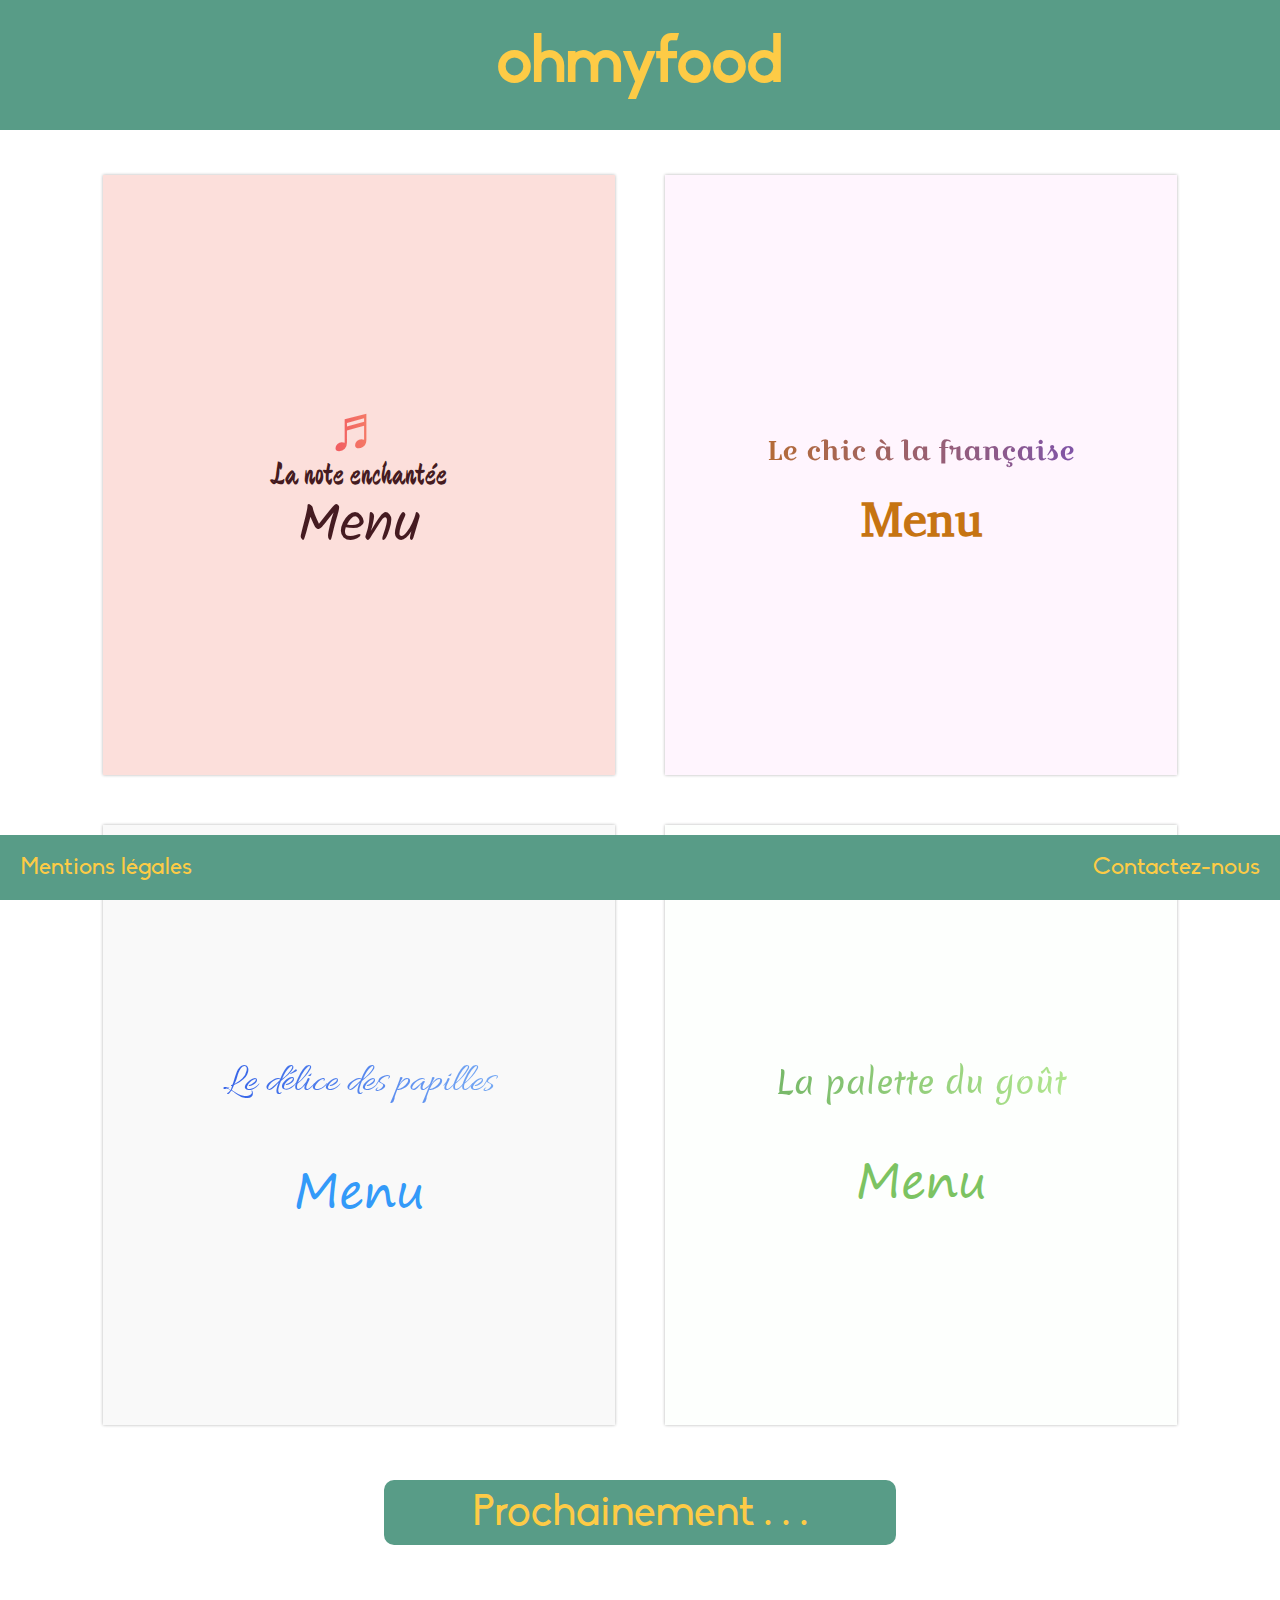
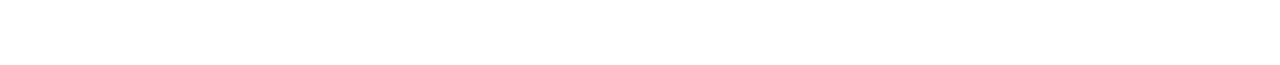
==== commit 1af8f95c: "Modification polices de caractères" ====
--- a/index.html
+++ b/index.html
@@ -18,7 +18,7 @@
                 <a href="menu1.html">Menu</a>
                 <div class="fondu">
                     <div class="enseigne1">
-                        <p class="musical-note">&#9836</p>
+                        <p class="musical-note">&#9836;</p>
                         <h3>La note enchantée</h3>
                     </div>
                 </div>
@@ -50,9 +50,7 @@
                         <span class="soonbox__p__point soonbox__p__point--3">. </span>
                     </p>
                 </div>
-                
             </div>
-            
         </div>
         
 
--- a/Base/style.css
+++ b/Base/style.css
@@ -1,5 +1,6 @@
 @charset "UTF-8";
 /* ------- Définition des maps du site ------ */
+/* ----- Définition des mixins ----- */
 /* Définitions des polices de caractère */
 @font-face {
   font-family: 'Biko';
@@ -60,23 +61,46 @@
 
 @font-face {
   font-family: 'ingleby_bold';
-  src: url("../fonts/ingleby-bold/ingleby_bold-webfont.woff2") format("woff2"), url("../fonts/ingleby-bold/ingleby_bold-webfont.woff") format("woff"), url("../fonts/ingleby-bold/ingleby_bold.ttf") format("woff");
+  src: url("../fonts/ingleby-bold/ingleby_bold-webfont.woff2") format("woff2"), url("../fonts/ingleby-bold/ingleby_bold-webfont.woff") format("woff"), url("../fonts/ingleby-bold/ingleby_bold.ttf") format("ttf");
   font-weight: normal;
   font-style: normal;
 }
 
+@font-face {
+  font-family: 'alluraregular';
+  src: url("../fonts/allura-regular/allura-regular.woff2") format("woff2"), url("../fonts/allura-regular/allura-regular.woff") format("woff"), url("../fonts/allura-regular/allura-Regular.otf") format("otf");
+  font-weight: normal;
+  font-style: normal;
+}
+
+@font-face {
+  font-family: 'meriendaregular';
+  src: url("../fonts/merienda-regular/merienda-regular.woff2") format("woff2"), url("../fonts/merienda-regular/merienda-regular.woff") format("woff"), url("../fonts/merienda-regular/merienda-Regular.otf") format("otf");
+  font-weight: normal;
+  font-style: normal;
+}
+
 /* Définitions de paramètres de base */
-* {
-  -webkit-box-sizing: border-box;
-          box-sizing: border-box;
-}
-
 body {
+  -webkit-box-sizing: content-box;
+          box-sizing: content-box;
   font-size: 16px;
   font-family: 'Biko', sans-serif;
   font-style: normal;
   font-weight: normal;
   margin: 0;
+}
+
+@media screen and (max-width: 600px) {
+  body {
+    font-size: .9em;
+  }
+}
+
+@media screen and (max-width: 400px) {
+  body {
+    font-size: .8em;
+  }
 }
 
 a {
@@ -146,78 +170,50 @@
   z-index: 999;
 }
 
+@media screen and (max-width: 959px) {
+  footer {
+    height: 3em;
+  }
+}
+
+@media screen and (max-width: 390px) {
+  footer {
+    position: initial;
+    -webkit-box-align: center;
+        -ms-flex-align: center;
+            align-items: center;
+  }
+}
+
 footer a {
-  height: 24px;
   font-size: 1.5em;
   margin: 0 20px;
   color: #fdcb46;
   text-decoration: none;
 }
 
-footer a:hover {
-  -webkit-animation: shaky 0.1s cubic-bezier(0.4, 0.1, 0.6, 0.9) 3;
-          animation: shaky 0.1s cubic-bezier(0.4, 0.1, 0.6, 0.9) 3;
-}
-
-@media screen and (max-width: 1000px) {
-  .main__menu {
-    width: 80%;
-    height: 350px;
-    padding-top: 15vh;
-  }
-  .soon {
-    width: 40%;
-    min-width: 300px;
-    text-align: center;
-    color: #fdcb46;
-    background-color: #589c87;
-    margin: 30px 0 55px;
-    padding: 15px 0;
-    font-size: 2.7em;
-    border-radius: 10px 10px;
-  }
-  footer {
-    height: 36px;
-  }
+@media screen and (max-width: 959px) {
   footer a {
-    line-height: 1.8em;
-    font-size: 1.3em;
-  }
-}
-
-@media screen and (max-width: 460px) {
-  .main__menu {
-    width: 80%;
-    height: 400px;
-    padding-top: 25vh;
-    min-width: initial;
-  }
-  .soon {
-    font-size: 2em;
-  }
-  footer {
-    height: 100%;
-  }
+    font-size: 1.4em;
+  }
+}
+
+@media screen and (max-width: 426px) {
   footer a {
-    line-height: 1.8em;
     font-size: 1.3em;
     text-align: center;
   }
 }
 
-@media screen and (max-width: 375px) {
-  footer {
-    position: initial;
-    height: 55px;
-    -webkit-box-align: center;
-        -ms-flex-align: center;
-            align-items: center;
-  }
+@media screen and (max-width: 390px) {
   footer a {
-    line-height: 1.2em;
-    font-size: 1.3em;
-    text-align: center;
-  }
+    height: auto;
+  }
+}
+
+footer a:hover {
+  -webkit-animation: shaky 0.1s cubic-bezier(0.4, 0.1, 0.6, 0.9) 0.3s 3;
+          animation: shaky 0.1s cubic-bezier(0.4, 0.1, 0.6, 0.9) 0.3s 3;
 }
 
 /* Définition des paramètre de la page principale */
@@ -236,7 +232,7 @@
 
 .main__menu {
   width: 40%;
-  min-width: 430px;
+  min-width: 400px;
   height: 600px;
   margin: 25px;
   -webkit-box-shadow: 0 0 3px rgba(0, 0, 0, 0.3);
@@ -258,6 +254,8 @@
   -webkit-transform: scale(1);
           transform: scale(1);
   opacity: 1;
+  -webkit-transition: all 1s ease-in-out;
+  transition: all 1s ease-in-out;
 }
 
 .main__menu a:hover {
@@ -265,11 +263,26 @@
 }
 
 .main__menu a:hover + .fondu {
-  -webkit-transform: scale(1.6);
-          transform: scale(1.6);
+  -webkit-transform: scale(1.2);
+          transform: scale(1.2);
   opacity: .3;
-  -webkit-transition: all .3s ease-in-out;
-  transition: all .3s ease-in-out;
+}
+
+@media screen and (max-width: 959px) {
+  .main__menu {
+    width: 80%;
+    height: 400px;
+  }
+}
+
+@media screen and (max-width: 426px) {
+  .main__menu {
+    width: 90%;
+    height: 350px;
+    min-width: 300px;
+    -webkit-box-shadow: 0 0 10px rgba(0, 0, 0, 0.5);
+            box-shadow: 0 0 10px rgba(0, 0, 0, 0.5);
+  }
 }
 
 .main__menu__1 {
@@ -299,6 +312,7 @@
   font-family: 'Devonshire-Regular';
   font-size: 2em;
   font-weight: lighter;
+  color: #451b21;
 }
 
 .main__menu__1 a {
@@ -341,14 +355,14 @@
   background-clip: text;
   -webkit-background-clip: text;
   -webkit-text-fill-color: transparent;
-  font-family: 'CroissantOne-Regular', sans-serif;
-  font-size: 1.7em;
+  font-family: 'alluraregular', sans-serif;
+  font-size: 2.5em;
   font-weight: 100;
 }
 
 .main__menu__3 a {
-  font-family: 'WorstveldSlingBoldOblique', sans-serif;
-  font-size: 4em;
+  font-family: 'Segoe Print', sans-serif;
+  font-size: 3em;
   color: #339af9;
   font-weight: 200;
 }
@@ -364,20 +378,20 @@
   background-clip: text;
   -webkit-background-clip: text;
   -webkit-text-fill-color: transparent;
-  font-family: 'CroissantOne-Regular', sans-serif;
-  font-size: 1.7em;
+  font-family: 'meriendaregular', sans-serif;
+  font-size: 2em;
   font-weight: 100;
 }
 
 .main__menu__4 a {
-  font-family: 'WorstveldSlingBoldOblique', sans-serif;
-  font-size: 4em;
+  font-family: 'Segoe Print', sans-serif;
+  font-size: 3em;
   color: #7cc362;
   font-weight: 200;
 }
 
 .menu1 {
-  width: 80%;
+  width: 85%;
   margin: auto;
   display: -webkit-box;
   display: -ms-flexbox;
@@ -392,10 +406,16 @@
   font-size: 1.5em;
   padding: 20px 0;
   margin-bottom: 50px;
-  -webkit-box-shadow: 0 0 5px gray;
-          box-shadow: 0 0 5px gray;
+  -webkit-box-shadow: 0 0 10px rgba(128, 128, 128, 0.7);
+          box-shadow: 0 0 10px rgba(128, 128, 128, 0.7);
   background-color: #fcdfdb;
   font-family: 'Segoe Print', sans-serif;
+}
+
+@media screen and (max-width: 959px) {
+  .menu1 {
+    width: 95%;
+  }
 }
 
 .menu1 .entrees {
@@ -414,8 +434,9 @@
   width: 100%;
   height: 5px;
   position: relative;
-  height: 60px;
+  height: 45px;
   margin-bottom: 15px;
+  position: relative;
 }
 
 .menu1 .contour::after {
@@ -426,6 +447,12 @@
   width: 100%;
 }
 
+@media screen and (max-width: 700px) {
+  .menu1 .contour::after {
+    display: none;
+  }
+}
+
 .menu1 .contour__entrees::after {
   border-bottom: 1px solid #451b21;
   border-top: 1px solid #451b21;
@@ -439,6 +466,72 @@
 .menu1 .contour__desserts::after {
   border-bottom: 1px solid #451b21;
   border-top: 1px solid #451b21;
+}
+
+.menu1 .contour span:hover::before {
+  -webkit-transform: scaleX(1);
+          transform: scaleX(1);
+  opacity: 1;
+}
+
+.menu1 .contour span::before {
+  content: '';
+  width: 70%;
+  height: 2px;
+  position: absolute;
+  bottom: 0;
+  left: 15%;
+  border-radius: 50px;
+  -webkit-transform: scaleX(0);
+          transform: scaleX(0);
+  -webkit-transform-origin: left;
+          transform-origin: left;
+  opacity: 0;
+  -webkit-transition: all .9s ease-in-out;
+  transition: all .9s ease-in-out;
+}
+
+@media screen and (max-width: 700px) {
+  .menu1 .contour span::before {
+    opacity: 1;
+    -webkit-transform: scale(1);
+            transform: scale(1);
+  }
+}
+
+.menu1 .contour__entrees span::before {
+  background-color: #451b21;
+}
+
+.menu1 .contour__plats span::before {
+  background-color: #451b21;
+}
+
+.menu1 .contour__desserts span::before {
+  background-color: #451b21;
+}
+
+.menu1 h4 {
+  font-size: 1.3em;
+  text-align: center;
+  font-weight: bolder;
+}
+
+.menu1 h4 span {
+  display: inline-block;
+  line-height: 1.5;
+  z-index: 2;
+  background-color: #fcdfdb;
+  padding: 0 45px;
+  position: relative;
+}
+
+@media screen and (max-width: 525px) {
+  .menu1 h4 span {
+    width: 100%;
+    padding: 0;
+    font-size: .85em;
+  }
 }
 
 .menu1 .enseigne1 {
@@ -471,43 +564,7 @@
   font-family: 'Devonshire-Regular';
   font-size: 2em;
   font-weight: lighter;
-}
-
-.menu1 h4 {
-  text-align: center;
-  font-size: 1.5em;
-  font-weight: bolder;
-}
-
-.menu1 h4 span {
-  z-index: 2;
-  background-color: #fcdfdb;
-  padding: 0 45px;
-  position: relative;
-}
-
-.menu1 h4 span:hover::before {
-  -webkit-transform: scaleX(1);
-          transform: scaleX(1);
-  opacity: 1;
-}
-
-.menu1 h4 span::before {
-  content: '';
-  width: 75%;
-  height: 2px;
-  position: absolute;
-  bottom: 0;
-  left: 12%;
-  border-radius: 50px;
-  -webkit-transform: scaleX(0);
-          transform: scaleX(0);
-  -webkit-transform-origin: left;
-          transform-origin: left;
-  opacity: 0;
-  -webkit-transition: all .9s ease-in-out;
-  transition: all .9s ease-in-out;
-  background-color: #451b21;
+  color: #451b21;
 }
 
 .menu1__section {
@@ -517,7 +574,6 @@
 
 .menu1__section ul {
   padding: 0;
-  line-height: 3;
   list-style-type: none;
   width: 100%;
   margin: auto;
@@ -530,10 +586,37 @@
   -webkit-box-pack: justify;
       -ms-flex-pack: justify;
           justify-content: space-between;
+  margin: 2.5em 0;
+  line-height: 1.2;
+}
+
+@media screen and (max-width: 1200px) {
+  .menu1__section ul li {
+    -webkit-box-align: center;
+        -ms-flex-align: center;
+            align-items: center;
+  }
+}
+
+@media screen and (max-width: 600px) {
+  .menu1__section ul li {
+    text-align: center;
+    -webkit-box-orient: vertical;
+    -webkit-box-direction: normal;
+        -ms-flex-direction: column;
+            flex-direction: column;
+  }
 }
 
 .menu1__section ul li .prix {
   font-weight: bolder;
+  padding: 0 0 0 30px;
+}
+
+@media screen and (max-width: 600px) {
+  .menu1__section ul li .prix {
+    padding: 20px 0 0 0;
+  }
 }
 
 .menu1 .enseigne1-small {
@@ -568,11 +651,12 @@
   font-family: 'Devonshire-Regular';
   font-size: 2em;
   font-weight: lighter;
+  color: #451b21;
   font-size: 1.5em;
 }
 
 .menu2 {
-  width: 80%;
+  width: 85%;
   margin: auto;
   display: -webkit-box;
   display: -ms-flexbox;
@@ -587,10 +671,16 @@
   font-size: 1.5em;
   padding: 20px 0;
   margin-bottom: 50px;
-  -webkit-box-shadow: 0 0 5px gray;
-          box-shadow: 0 0 5px gray;
+  -webkit-box-shadow: 0 0 10px rgba(128, 128, 128, 0.7);
+          box-shadow: 0 0 10px rgba(128, 128, 128, 0.7);
   background-color: #fff5fe;
   font-family: 'ingleby_regular', sans-serif;
+}
+
+@media screen and (max-width: 959px) {
+  .menu2 {
+    width: 95%;
+  }
 }
 
 .menu2 .entrees {
@@ -609,8 +699,9 @@
   width: 100%;
   height: 5px;
   position: relative;
-  height: 60px;
+  height: 45px;
   margin-bottom: 15px;
+  position: relative;
 }
 
 .menu2 .contour::after {
@@ -621,6 +712,12 @@
   width: 100%;
 }
 
+@media screen and (max-width: 700px) {
+  .menu2 .contour::after {
+    display: none;
+  }
+}
+
 .menu2 .contour__entrees::after {
   border-bottom: 1px solid #c67412;
   border-top: 1px solid #c67412;
@@ -636,44 +733,19 @@
   border-top: 1px solid #6e4ccc;
 }
 
-.menu2 h3 {
-  font-size: 1.7em;
-  margin: 70px 0;
-  background: -webkit-gradient(linear, left top, right top, from(#c67412), to(#6e4ccc));
-  background: linear-gradient(to right, #c67412, #6e4ccc);
-  background-clip: text;
-  -webkit-background-clip: text;
-  -webkit-text-fill-color: transparent;
-  font-family: 'CroissantOne-Regular', sans-serif;
-}
-
-.menu2 h4 {
-  font-size: 1.5em;
-  text-align: center;
-  font-family: 'ingleby_bold', sans-serif;
-}
-
-.menu2 h4 span {
-  z-index: 2;
-  background-color: #fff5fe;
-  padding: 0 45px;
-  line-height: 60px;
-  position: relative;
-}
-
-.menu2 h4 span:hover::before {
+.menu2 .contour span:hover::before {
   -webkit-transform: scaleX(1);
           transform: scaleX(1);
   opacity: 1;
 }
 
-.menu2 h4 span::before {
+.menu2 .contour span::before {
   content: '';
-  width: 75%;
+  width: 70%;
   height: 2px;
   position: absolute;
   bottom: 0;
-  left: 12%;
+  left: 15%;
   border-radius: 50px;
   -webkit-transform: scaleX(0);
           transform: scaleX(0);
@@ -682,20 +754,72 @@
   opacity: 0;
   -webkit-transition: all .9s ease-in-out;
   transition: all .9s ease-in-out;
+}
+
+@media screen and (max-width: 700px) {
+  .menu2 .contour span::before {
+    opacity: 1;
+    -webkit-transform: scale(1);
+            transform: scale(1);
+  }
+}
+
+.menu2 .contour__entrees span::before {
+  background-color: #c67412;
+}
+
+.menu2 .contour__plats span::before {
   background-color: #a56799;
+}
+
+.menu2 .contour__desserts span::before {
+  background-color: #6e4ccc;
+}
+
+.menu2 h4 {
+  font-size: 1.3em;
+  text-align: center;
+  font-weight: bolder;
+}
+
+.menu2 h4 span {
+  display: inline-block;
+  line-height: 1.5;
+  z-index: 2;
+  background-color: #fff5fe;
+  padding: 0 45px;
+  position: relative;
+}
+
+@media screen and (max-width: 525px) {
+  .menu2 h4 span {
+    width: 100%;
+    padding: 0;
+    font-size: .85em;
+  }
+}
+
+.menu2 h3 {
+  font-size: 1.5em;
+  margin: 70px 0;
+  background: -webkit-gradient(linear, left top, right top, from(#c67412), to(#6e4ccc));
+  background: linear-gradient(to right, #c67412, #6e4ccc);
+  background-clip: text;
+  -webkit-background-clip: text;
+  -webkit-text-fill-color: transparent;
+  font-family: 'CroissantOne-Regular', sans-serif;
+  text-align: center;
 }
 
 .menu2__section {
   width: 90%;
-  margin-bottom: 40px;
-  font-weight: lighter;
+  margin: 5px 0 10px;
 }
 
 .menu2__section ul {
   padding: 0;
-  line-height: 3;
   list-style-type: none;
-  width: 80%;
+  width: 100%;
   margin: auto;
 }
 
@@ -706,15 +830,49 @@
   -webkit-box-pack: justify;
       -ms-flex-pack: justify;
           justify-content: space-between;
-  font-weight: lighter;
+  margin: 2.5em 0;
+  line-height: 1.2;
+}
+
+@media screen and (max-width: 1200px) {
+  .menu2__section ul li {
+    -webkit-box-align: center;
+        -ms-flex-align: center;
+            align-items: center;
+  }
+}
+
+@media screen and (max-width: 600px) {
+  .menu2__section ul li {
+    text-align: center;
+    -webkit-box-orient: vertical;
+    -webkit-box-direction: normal;
+        -ms-flex-direction: column;
+            flex-direction: column;
+  }
 }
 
 .menu2__section ul li .prix {
+  font-weight: bolder;
+  padding: 0 0 0 30px;
+}
+
+@media screen and (max-width: 600px) {
+  .menu2__section ul li .prix {
+    padding: 20px 0 0 0;
+  }
+}
+
+.menu2__section ul {
+  width: 90%;
+}
+
+.menu2__section ul .prix {
   font-family: 'ingleby_bold', sans-serif;
 }
 
 .menu3 {
-  width: 80%;
+  width: 85%;
   margin: auto;
   display: -webkit-box;
   display: -ms-flexbox;
@@ -729,10 +887,16 @@
   font-size: 1.5em;
   padding: 20px 0;
   margin-bottom: 50px;
-  -webkit-box-shadow: 0 0 5px gray;
-          box-shadow: 0 0 5px gray;
+  -webkit-box-shadow: 0 0 10px rgba(128, 128, 128, 0.7);
+          box-shadow: 0 0 10px rgba(128, 128, 128, 0.7);
   background-color: #f9f9f9;
   font-family: 'Segoe Print', sans-serif;
+}
+
+@media screen and (max-width: 959px) {
+  .menu3 {
+    width: 95%;
+  }
 }
 
 .menu3 .entrees {
@@ -751,8 +915,9 @@
   width: 100%;
   height: 5px;
   position: relative;
-  height: 60px;
+  height: 45px;
   margin-bottom: 15px;
+  position: relative;
 }
 
 .menu3 .contour::after {
@@ -763,6 +928,12 @@
   width: 100%;
 }
 
+@media screen and (max-width: 700px) {
+  .menu3 .contour::after {
+    display: none;
+  }
+}
+
 .menu3 .contour__entrees::after {
   border-bottom: 1px solid #0e32de;
   border-top: 1px solid #0e32de;
@@ -778,42 +949,19 @@
   border-top: 1px solid #4eaff7;
 }
 
-.menu3 h3 {
-  font-size: 2em;
-  margin: 70px 0;
-  background: -webkit-gradient(linear, left top, right top, from(#1944e2), to(#91c7f9));
-  background: linear-gradient(to right, #1944e2, #91c7f9);
-  background-clip: text;
-  -webkit-background-clip: text;
-  -webkit-text-fill-color: transparent;
-}
-
-.menu3 h4 {
-  text-align: center;
-  font-size: 1.5em;
-  font-weight: bolder;
-}
-
-.menu3 h4 span {
-  z-index: 2;
-  background-color: #f9f9f9;
-  padding: 0 45px;
-  position: relative;
-}
-
-.menu3 h4 span:hover::before {
+.menu3 .contour span:hover::before {
   -webkit-transform: scaleX(1);
           transform: scaleX(1);
   opacity: 1;
 }
 
-.menu3 h4 span::before {
+.menu3 .contour span::before {
   content: '';
-  width: 75%;
+  width: 70%;
   height: 2px;
   position: absolute;
   bottom: 0;
-  left: 12%;
+  left: 15%;
   border-radius: 50px;
   -webkit-transform: scaleX(0);
           transform: scaleX(0);
@@ -822,7 +970,61 @@
   opacity: 0;
   -webkit-transition: all .9s ease-in-out;
   transition: all .9s ease-in-out;
-  background-color: #339af9;
+}
+
+@media screen and (max-width: 700px) {
+  .menu3 .contour span::before {
+    opacity: 1;
+    -webkit-transform: scale(1);
+            transform: scale(1);
+  }
+}
+
+.menu3 .contour__entrees span::before {
+  background-color: #0e32de;
+}
+
+.menu3 .contour__plats span::before {
+  background-color: #0b73f3;
+}
+
+.menu3 .contour__desserts span::before {
+  background-color: #4eaff7;
+}
+
+.menu3 h4 {
+  font-size: 1.3em;
+  text-align: center;
+  font-weight: bolder;
+}
+
+.menu3 h4 span {
+  display: inline-block;
+  line-height: 1.5;
+  z-index: 2;
+  background-color: #f9f9f9;
+  padding: 0 45px;
+  position: relative;
+}
+
+@media screen and (max-width: 525px) {
+  .menu3 h4 span {
+    width: 100%;
+    padding: 0;
+    font-size: .85em;
+  }
+}
+
+.menu3 h3 {
+  font-family: 'alluraregular', sans-serif;
+  font-size: 2.5em;
+  margin: 70px 0;
+  background: -webkit-gradient(linear, left top, right top, from(#1944e2), to(#91c7f9));
+  background: linear-gradient(to right, #1944e2, #91c7f9);
+  background-clip: text;
+  -webkit-background-clip: text;
+  -webkit-text-fill-color: transparent;
+  text-align: center;
 }
 
 .menu3__section {
@@ -832,7 +1034,6 @@
 
 .menu3__section ul {
   padding: 0;
-  line-height: 3;
   list-style-type: none;
   width: 100%;
   margin: auto;
@@ -845,15 +1046,41 @@
   -webkit-box-pack: justify;
       -ms-flex-pack: justify;
           justify-content: space-between;
-  font-weight: lighter;
+  margin: 2.5em 0;
+  line-height: 1.2;
+}
+
+@media screen and (max-width: 1200px) {
+  .menu3__section ul li {
+    -webkit-box-align: center;
+        -ms-flex-align: center;
+            align-items: center;
+  }
+}
+
+@media screen and (max-width: 600px) {
+  .menu3__section ul li {
+    text-align: center;
+    -webkit-box-orient: vertical;
+    -webkit-box-direction: normal;
+        -ms-flex-direction: column;
+            flex-direction: column;
+  }
 }
 
 .menu3__section ul li .prix {
   font-weight: bolder;
+  padding: 0 0 0 30px;
+}
+
+@media screen and (max-width: 600px) {
+  .menu3__section ul li .prix {
+    padding: 20px 0 0 0;
+  }
 }
 
 .menu4 {
-  width: 80%;
+  width: 85%;
   margin: auto;
   display: -webkit-box;
   display: -ms-flexbox;
@@ -868,10 +1095,16 @@
   font-size: 1.5em;
   padding: 20px 0;
   margin-bottom: 50px;
-  -webkit-box-shadow: 0 0 5px gray;
-          box-shadow: 0 0 5px gray;
+  -webkit-box-shadow: 0 0 10px rgba(128, 128, 128, 0.7);
+          box-shadow: 0 0 10px rgba(128, 128, 128, 0.7);
   background-color: #fdfffd;
   font-family: 'Segoe Print', sans-serif;
+}
+
+@media screen and (max-width: 959px) {
+  .menu4 {
+    width: 95%;
+  }
 }
 
 .menu4 .entrees {
@@ -890,8 +1123,9 @@
   width: 100%;
   height: 5px;
   position: relative;
-  height: 60px;
+  height: 45px;
   margin-bottom: 15px;
+  position: relative;
 }
 
 .menu4 .contour::after {
@@ -902,6 +1136,12 @@
   width: 100%;
 }
 
+@media screen and (max-width: 700px) {
+  .menu4 .contour::after {
+    display: none;
+  }
+}
+
 .menu4 .contour__entrees::after {
   border-bottom: 1px solid #41963c;
   border-top: 1px solid #41963c;
@@ -917,41 +1157,19 @@
   border-top: 1px solid #aae583;
 }
 
-.menu4 h3 {
-  font-size: 2em;
-  background: -webkit-gradient(linear, left top, right top, from(#61a75a), to(#c7f79e));
-  background: linear-gradient(to right, #61a75a, #c7f79e);
-  background-clip: text;
-  -webkit-background-clip: text;
-  -webkit-text-fill-color: transparent;
-}
-
-.menu4 h4 {
-  text-align: center;
-  font-size: 1.5em;
-  font-weight: bolder;
-}
-
-.menu4 h4 span {
-  z-index: 2;
-  background-color: #fdfffd;
-  padding: 0 45px;
-  position: relative;
-}
-
-.menu4 h4 span:hover::before {
+.menu4 .contour span:hover::before {
   -webkit-transform: scaleX(1);
           transform: scaleX(1);
   opacity: 1;
 }
 
-.menu4 h4 span::before {
+.menu4 .contour span::before {
   content: '';
-  width: 75%;
+  width: 70%;
   height: 2px;
   position: absolute;
   bottom: 0;
-  left: 12%;
+  left: 15%;
   border-radius: 50px;
   -webkit-transform: scaleX(0);
           transform: scaleX(0);
@@ -960,7 +1178,60 @@
   opacity: 0;
   -webkit-transition: all .9s ease-in-out;
   transition: all .9s ease-in-out;
-  background-color: #7cc362;
+}
+
+@media screen and (max-width: 700px) {
+  .menu4 .contour span::before {
+    opacity: 1;
+    -webkit-transform: scale(1);
+            transform: scale(1);
+  }
+}
+
+.menu4 .contour__entrees span::before {
+  background-color: #41963c;
+}
+
+.menu4 .contour__plats span::before {
+  background-color: #7bc65c;
+}
+
+.menu4 .contour__desserts span::before {
+  background-color: #aae583;
+}
+
+.menu4 h4 {
+  font-size: 1.3em;
+  text-align: center;
+  font-weight: bolder;
+}
+
+.menu4 h4 span {
+  display: inline-block;
+  line-height: 1.5;
+  z-index: 2;
+  background-color: #fdfffd;
+  padding: 0 45px;
+  position: relative;
+}
+
+@media screen and (max-width: 525px) {
+  .menu4 h4 span {
+    width: 100%;
+    padding: 0;
+    font-size: .85em;
+  }
+}
+
+.menu4 h3 {
+  font-family: 'meriendaregular', sans-serif;
+  font-size: 2em;
+  background: -webkit-gradient(linear, left top, right top, from(#61a75a), to(#c7f79e));
+  background: linear-gradient(to right, #61a75a, #c7f79e);
+  background-clip: text;
+  -webkit-background-clip: text;
+  -webkit-text-fill-color: transparent;
+  text-align: center;
 }
 
 .menu4__section {
@@ -970,7 +1241,6 @@
 
 .menu4__section ul {
   padding: 0;
-  line-height: 3;
   list-style-type: none;
   width: 100%;
   margin: auto;
@@ -983,11 +1253,37 @@
   -webkit-box-pack: justify;
       -ms-flex-pack: justify;
           justify-content: space-between;
-  font-weight: lighter;
+  margin: 2.5em 0;
+  line-height: 1.2;
+}
+
+@media screen and (max-width: 1200px) {
+  .menu4__section ul li {
+    -webkit-box-align: center;
+        -ms-flex-align: center;
+            align-items: center;
+  }
+}
+
+@media screen and (max-width: 600px) {
+  .menu4__section ul li {
+    text-align: center;
+    -webkit-box-orient: vertical;
+    -webkit-box-direction: normal;
+        -ms-flex-direction: column;
+            flex-direction: column;
+  }
 }
 
 .menu4__section ul li .prix {
   font-weight: bolder;
+  padding: 0 0 0 30px;
+}
+
+@media screen and (max-width: 600px) {
+  .menu4__section ul li .prix {
+    padding: 20px 0 0 0;
+  }
 }
 
 /* Définition des paramètres des boutons */
@@ -1030,7 +1326,7 @@
 
 .soonbox {
   width: 40%;
-  height: 70px;
+  height: 35px;
   color: #fdcb46;
   background-color: #589c87;
   margin: 30px auto 55px;
@@ -1042,6 +1338,26 @@
   position: relative;
 }
 
+@media screen and (max-width: 959px) {
+  .soonbox {
+    min-width: 375px;
+  }
+}
+
+@media screen and (max-width: 426px) {
+  .soonbox {
+    font-size: 2em;
+    width: 85%;
+  }
+}
+
+@media screen and (max-width: 395px) {
+  .soonbox {
+    min-width: 300px;
+    width: 70%;
+  }
+}
+
 .soonbox__p {
   width: 100%;
   height: 100%;
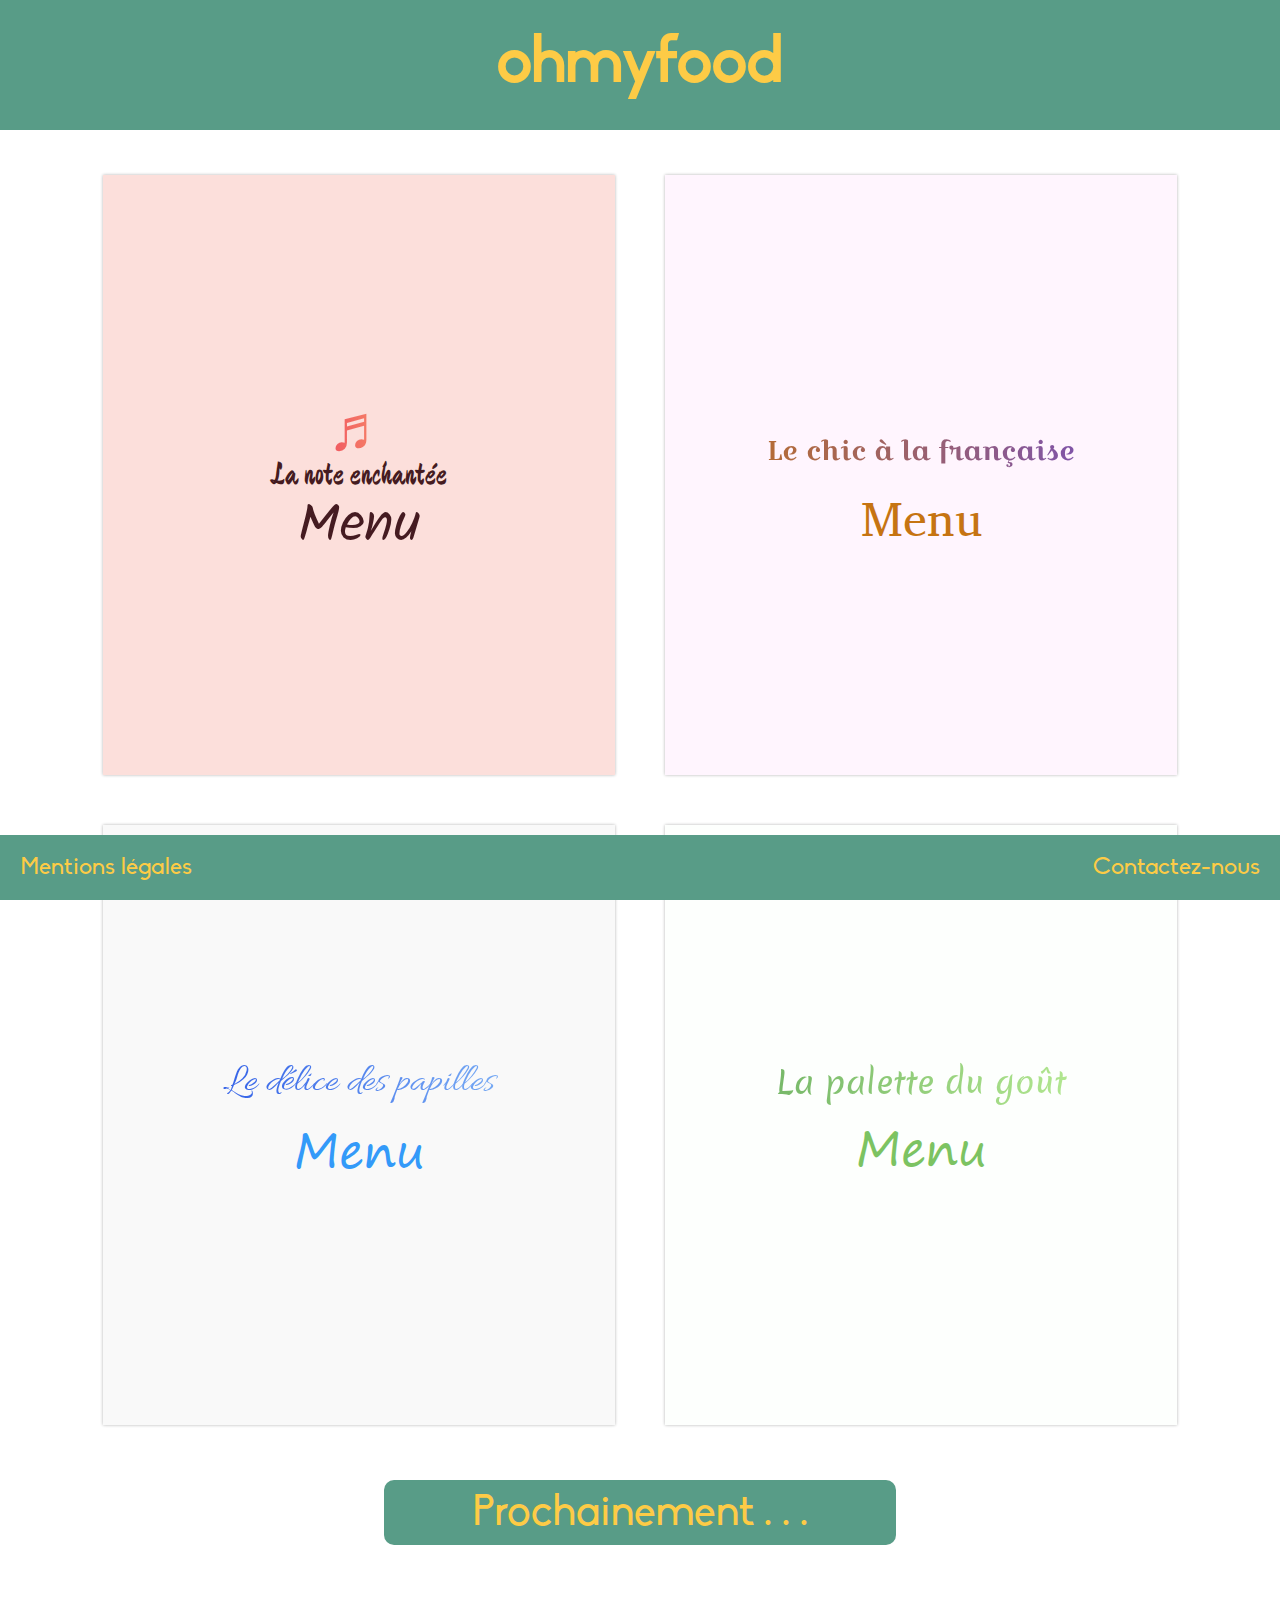
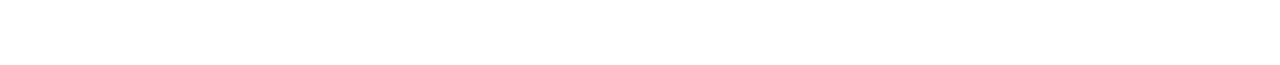
==== commit 62245618: "Amélioration animation fondu" ====
--- a/index.html
+++ b/index.html
@@ -13,33 +13,41 @@
             <h1><a href="index.html">ohmyfood</a></h1>
         </header>
 
-        <div class="main">
+        <nav class="main">
             <article class="main__menu main__menu__1">
-                <a href="menu1.html">Menu</a>
-                <div class="fondu">
-                    <div class="enseigne1">
-                        <p class="musical-note">&#9836;</p>
-                        <h3>La note enchantée</h3>
+                <a href="menu1.html">
+                    <div class="fondu">
+                        <div class="enseigne1">
+                            <p class="musical-note">&#9836;</p>
+                            <h3>La note enchantée</h3>
+                        </div>
                     </div>
-                </div>
+                    <span>Menu</span>
+                </a>
             </article>
             <article class="main__menu main__menu__2">
-                <a href="menu2.html">Menu</a>
-                <div class="fondu">
-                    <h3>Le chic à la française</h3>
-                </div>
+                <a href="menu2.html">
+                    <div class="fondu">
+                        <h3>Le chic à la française</h3>
+                    </div>
+                    <span>Menu</span>
+                </a>
             </article>
             <article class="main__menu main__menu__3">
-                <a href="menu3.html">Menu</a>
-                <div class="fondu">
-                    <h3>Le délice des papilles</h3>
-                </div>
+                <a href="menu3.html">
+                    <div class="fondu">
+                        <h3>Le délice des papilles</h3>
+                    </div>
+                    <span>Menu</span>
+                </a>
             </article>
             <article class="main__menu main__menu__4">
-                <a href="menu4.html">Menu</a>
-                <div class="fondu">
-                    <h3>La palette du goût</h3>
-                </div>
+                <a href="menu4.html">
+                    <div class="fondu">
+                        <h3>La palette du goût</h3>
+                    </div>
+                    <span>Menu</span>
+                </a>
             </article>
 
             <div class="soonbox">
@@ -51,7 +59,7 @@
                     </p>
                 </div>
             </div>
-        </div>
+        </nav>
         
 
         <footer>
--- a/Base/style.css
+++ b/Base/style.css
@@ -106,6 +106,12 @@
 a {
   text-decoration: none;
   color: inherit;
+}
+
+.sur-titre_menu {
+  text-align: center;
+  font-size: 2em;
+  margin-top: 40px;
 }
 
 /* Définition des propritétés du header */
@@ -258,11 +264,7 @@
   transition: all 1s ease-in-out;
 }
 
-.main__menu a:hover {
-  display: inline;
-}
-
-.main__menu a:hover + .fondu {
+.main__menu a:hover .fondu {
   -webkit-transform: scale(1.2);
           transform: scale(1.2);
   opacity: .3;
@@ -289,6 +291,27 @@
   background-color: #fcdfdb;
   color: #451b21;
   overflow: hidden;
+}
+
+.main__menu__1 a {
+  display: block;
+  width: 100%;
+  height: 100%;
+  display: -webkit-box;
+  display: -ms-flexbox;
+  display: flex;
+  -webkit-box-orient: vertical;
+  -webkit-box-direction: normal;
+      -ms-flex-direction: column;
+          flex-direction: column;
+  -webkit-box-pack: center;
+      -ms-flex-pack: center;
+          justify-content: center;
+}
+
+.main__menu__1 a span {
+  font-family: 'Kalam-Regular', sans-serif;
+  font-size: 3.5em;
 }
 
 .main__menu__1 .enseigne1 {
@@ -315,12 +338,6 @@
   color: #451b21;
 }
 
-.main__menu__1 a {
-  font-family: 'Kalam-Regular', sans-serif;
-  font-size: 3.5em;
-  display: inline;
-}
-
 .main__menu__2 {
   background-color: #fff5fe;
   overflow: hidden;
@@ -338,10 +355,25 @@
 }
 
 .main__menu__2 a {
-  font-family: ApparatusSIL, sans-serif;
+  display: block;
+  width: 100%;
+  height: 100%;
+  display: -webkit-box;
+  display: -ms-flexbox;
+  display: flex;
+  -webkit-box-orient: vertical;
+  -webkit-box-direction: normal;
+      -ms-flex-direction: column;
+          flex-direction: column;
+  -webkit-box-pack: center;
+      -ms-flex-pack: center;
+          justify-content: center;
+}
+
+.main__menu__2 a span {
+  font-family: 'ApparatusSIL', sans-serif;
   font-size: 3em;
   color: #c67412;
-  font-weight: 700;
 }
 
 .main__menu__3 {
@@ -358,13 +390,29 @@
   font-family: 'alluraregular', sans-serif;
   font-size: 2.5em;
   font-weight: 100;
+  margin: 0;
 }
 
 .main__menu__3 a {
+  display: block;
+  width: 100%;
+  height: 100%;
+  display: -webkit-box;
+  display: -ms-flexbox;
+  display: flex;
+  -webkit-box-orient: vertical;
+  -webkit-box-direction: normal;
+      -ms-flex-direction: column;
+          flex-direction: column;
+  -webkit-box-pack: center;
+      -ms-flex-pack: center;
+          justify-content: center;
+}
+
+.main__menu__3 a span {
   font-family: 'Segoe Print', sans-serif;
   font-size: 3em;
   color: #339af9;
-  font-weight: 200;
 }
 
 .main__menu__4 {
@@ -381,13 +429,29 @@
   font-family: 'meriendaregular', sans-serif;
   font-size: 2em;
   font-weight: 100;
+  margin: 0;
 }
 
 .main__menu__4 a {
+  display: block;
+  width: 100%;
+  height: 100%;
+  display: -webkit-box;
+  display: -ms-flexbox;
+  display: flex;
+  -webkit-box-orient: vertical;
+  -webkit-box-direction: normal;
+      -ms-flex-direction: column;
+          flex-direction: column;
+  -webkit-box-pack: center;
+      -ms-flex-pack: center;
+          justify-content: center;
+}
+
+.main__menu__4 a span {
   font-family: 'Segoe Print', sans-serif;
   font-size: 3em;
   color: #7cc362;
-  font-weight: 200;
 }
 
 .menu1 {
@@ -434,7 +498,7 @@
   width: 100%;
   height: 5px;
   position: relative;
-  height: 45px;
+  height: 48px;
   margin-bottom: 15px;
   position: relative;
 }
@@ -699,7 +763,7 @@
   width: 100%;
   height: 5px;
   position: relative;
-  height: 45px;
+  height: 48px;
   margin-bottom: 15px;
   position: relative;
 }
@@ -915,7 +979,7 @@
   width: 100%;
   height: 5px;
   position: relative;
-  height: 45px;
+  height: 48px;
   margin-bottom: 15px;
   position: relative;
 }
@@ -1123,7 +1187,7 @@
   width: 100%;
   height: 5px;
   position: relative;
-  height: 45px;
+  height: 48px;
   margin-bottom: 15px;
   position: relative;
 }
@@ -1397,7 +1461,7 @@
 }
 
 body::-webkit-scrollbar {
-  width: .5em;
+  width: .3em;
 }
 
 body::-webkit-scrollbar-track {
@@ -1409,10 +1473,4 @@
   background-color: #fdcb46;
   border-radius: 50px 50px;
 }
-
-h2 {
-  text-align: center;
-  font-size: 2em;
-  margin-top: 40px;
-}
 /*# sourceMappingURL=style.css.map */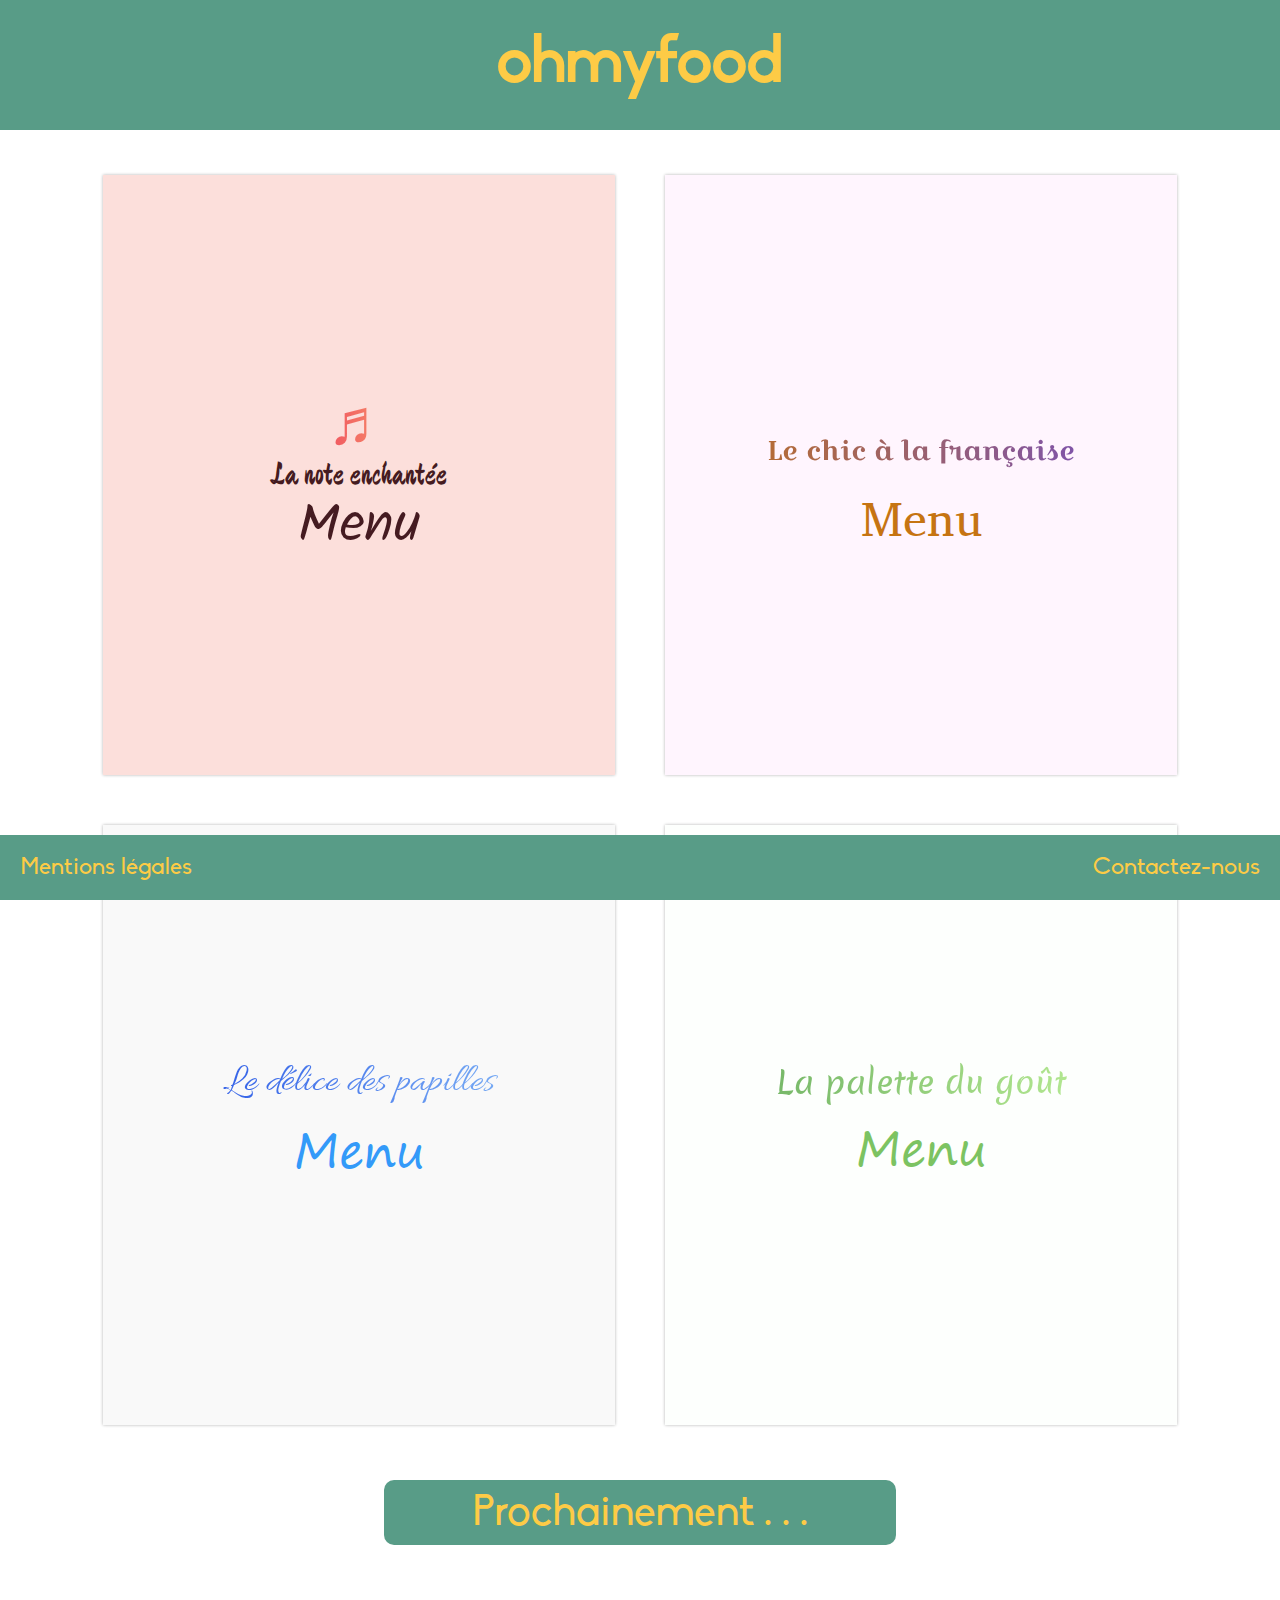
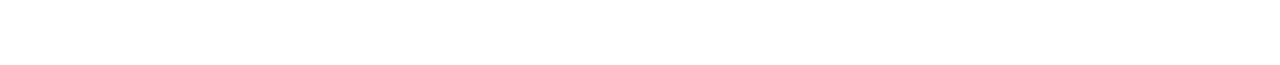
==== commit 01e0e8c5: "Assainissement code" ====
--- a/index.html
+++ b/index.html
@@ -13,59 +13,61 @@
             <h1><a href="index.html">ohmyfood</a></h1>
         </header>
 
-        <nav class="main">
-            <article class="main__menu main__menu__1">
-                <a href="menu1.html">
-                    <div class="fondu">
-                        <div class="enseigne1">
-                            <p class="musical-note">&#9836;</p>
-                            <h3>La note enchantée</h3>
+        <nav>
+            <ul class="main">
+                <li class="main__menu main__menu__1">
+                    <a href="menu1.html">
+                        <div class="fondu">
+                            <div class="enseigne1">
+                                <span class="musical-note">&#9836;</span>
+                                <h3>La note enchantée</h3>
+                            </div>
                         </div>
-                    </div>
-                    <span>Menu</span>
-                </a>
-            </article>
-            <article class="main__menu main__menu__2">
-                <a href="menu2.html">
-                    <div class="fondu">
-                        <h3>Le chic à la française</h3>
-                    </div>
-                    <span>Menu</span>
-                </a>
-            </article>
-            <article class="main__menu main__menu__3">
-                <a href="menu3.html">
-                    <div class="fondu">
-                        <h3>Le délice des papilles</h3>
-                    </div>
-                    <span>Menu</span>
-                </a>
-            </article>
-            <article class="main__menu main__menu__4">
-                <a href="menu4.html">
-                    <div class="fondu">
-                        <h3>La palette du goût</h3>
-                    </div>
-                    <span>Menu</span>
-                </a>
-            </article>
-
-            <div class="soonbox">
-                <div class="soonbox__p">
-                    <p class="soonbox__p__texte">Prochainement 
-                        <span class="soonbox__p__point soonbox__p__point--1">. </span>
-                        <span class="soonbox__p__point soonbox__p__point--2">. </span>
-                        <span class="soonbox__p__point soonbox__p__point--3">. </span>
-                    </p>
-                </div>
+                        <span>Menu</span>
+                    </a>
+                </li>
+                <li class="main__menu main__menu__2">
+                    <a href="menu2.html">
+                        <div class="fondu">
+                            <h3>Le chic à la française</h3>
+                        </div>
+                        <span>Menu</span>
+                    </a>
+                </li>
+                <li class="main__menu main__menu__3">
+                    <a href="menu3.html">
+                        <div class="fondu">
+                            <h3>Le délice des papilles</h3>
+                        </div>
+                        <span>Menu</span>
+                    </a>
+                </li>
+                <li class="main__menu main__menu__4">
+                    <a href="menu4.html">
+                        <div class="fondu">
+                            <h3>La palette du goût</h3>
+                        </div>
+                        <span>Menu</span>
+                    </a>
+                </li>
+            </ul>
+        </nav>
+        <div class="soonbox">
+            <div class="soonbox__p">
+                <p class="soonbox__p__texte">Prochainement 
+                    <span class="soonbox__p__point soonbox__p__point--1">. </span>
+                    <span class="soonbox__p__point soonbox__p__point--2">. </span>
+                    <span class="soonbox__p__point soonbox__p__point--3">. </span>
+                </p>
             </div>
-        </nav>
+        </div>
         
-
         <footer>
             <a href="mentions_legales.html" target="_blank">Mentions légales</a>
-            <a href="mailto:come.vincent@gmail.com" target="_blank">Contactez-nous</a>
+            <a href="mailto:contact@ohmyfood.com" target="_blank">Contactez-nous</a>
         </footer>
         
     </body>
+
+
 </html>--- a/Base/style.css
+++ b/Base/style.css
@@ -1,4 +1,5 @@
 @charset "UTF-8";
+/* ------- Définition des variables du site ------ */
 /* ------- Définition des maps du site ------ */
 /* ----- Définition des mixins ----- */
 /* Définitions des polices de caractère */
@@ -108,10 +109,10 @@
   color: inherit;
 }
 
-.sur-titre_menu {
+.surtitre {
   text-align: center;
   font-size: 2em;
-  margin-top: 40px;
+  margin: 30px 0;
 }
 
 /* Définition des propritétés du header */
@@ -182,15 +183,6 @@
   }
 }
 
-@media screen and (max-width: 390px) {
-  footer {
-    position: initial;
-    -webkit-box-align: center;
-        -ms-flex-align: center;
-            align-items: center;
-  }
-}
-
 footer a {
   font-size: 1.5em;
   margin: 0 20px;
@@ -198,9 +190,17 @@
   text-decoration: none;
 }
 
-@media screen and (max-width: 959px) {
+@media screen and (min-width: 768px) {
+  footer a:hover {
+    -webkit-animation: shaky 0.1s cubic-bezier(0.4, 0.1, 0.6, 0.9) 0.3s 3;
+            animation: shaky 0.1s cubic-bezier(0.4, 0.1, 0.6, 0.9) 0.3s 3;
+  }
+}
+
+@media screen and (max-width: 768px) {
   footer a {
     font-size: 1.4em;
+    text-decoration: underline;
   }
 }
 
@@ -211,18 +211,66 @@
   }
 }
 
-@media screen and (max-width: 390px) {
-  footer a {
-    height: auto;
-  }
-}
-
-footer a:hover {
-  -webkit-animation: shaky 0.1s cubic-bezier(0.4, 0.1, 0.6, 0.9) 0.3s 3;
-          animation: shaky 0.1s cubic-bezier(0.4, 0.1, 0.6, 0.9) 0.3s 3;
-}
-
 /* Définition des paramètre de la page principale */
+@-webkit-keyframes heartbeat {
+  0% {
+    -webkit-transform: scale(1);
+            transform: scale(1);
+  }
+  40% {
+    -webkit-transform: scale(1.05);
+            transform: scale(1.05);
+  }
+  100% {
+    -webkit-transform: scale(1);
+            transform: scale(1);
+  }
+}
+@keyframes heartbeat {
+  0% {
+    -webkit-transform: scale(1);
+            transform: scale(1);
+  }
+  40% {
+    -webkit-transform: scale(1.05);
+            transform: scale(1.05);
+  }
+  100% {
+    -webkit-transform: scale(1);
+            transform: scale(1);
+  }
+}
+
+@-webkit-keyframes shadowbeat {
+  0% {
+    -webkit-box-shadow: 0 0 3px rgba(0, 0, 0, 0.3);
+            box-shadow: 0 0 3px rgba(0, 0, 0, 0.3);
+  }
+  40% {
+    -webkit-box-shadow: 0 0 5px rgba(0, 0, 0, 0.7);
+            box-shadow: 0 0 5px rgba(0, 0, 0, 0.7);
+  }
+  100% {
+    -webkit-box-shadow: 0 0 3px rgba(0, 0, 0, 0.3);
+            box-shadow: 0 0 3px rgba(0, 0, 0, 0.3);
+  }
+}
+
+@keyframes shadowbeat {
+  0% {
+    -webkit-box-shadow: 0 0 3px rgba(0, 0, 0, 0.3);
+            box-shadow: 0 0 3px rgba(0, 0, 0, 0.3);
+  }
+  40% {
+    -webkit-box-shadow: 0 0 5px rgba(0, 0, 0, 0.7);
+            box-shadow: 0 0 5px rgba(0, 0, 0, 0.7);
+  }
+  100% {
+    -webkit-box-shadow: 0 0 3px rgba(0, 0, 0, 0.3);
+            box-shadow: 0 0 3px rgba(0, 0, 0, 0.3);
+  }
+}
+
 .main {
   display: -webkit-box;
   display: -ms-flexbox;
@@ -234,6 +282,8 @@
   -webkit-box-pack: center;
       -ms-flex-pack: center;
           justify-content: center;
+  padding: 0;
+  list-style-type: none;
 }
 
 .main__menu {
@@ -257,23 +307,39 @@
 }
 
 .main__menu .fondu {
+  transform: scale(1);
+  opacity: 1;
+  transition: all 1s ease-in-out;
+  -webkit-transition: all 1s ease-in-out;
+  -moz-transition: all 1s ease-in-out;
+  -ms-transition: all 1s ease-in-out;
+  -o-transition: all 1s ease-in-out;
   -webkit-transform: scale(1);
-          transform: scale(1);
-  opacity: 1;
-  -webkit-transition: all 1s ease-in-out;
-  transition: all 1s ease-in-out;
+  -moz-transform: scale(1);
+  -ms-transform: scale(1);
+  -o-transform: scale(1);
 }
 
 .main__menu a:hover .fondu {
-  -webkit-transform: scale(1.2);
-          transform: scale(1.2);
+  transform: scale(1.3);
   opacity: .3;
+  -webkit-transform: scale(1.3);
+  -moz-transform: scale(1.3);
+  -ms-transform: scale(1.3);
+  -o-transform: scale(1.3);
 }
 
 @media screen and (max-width: 959px) {
   .main__menu {
     width: 80%;
     height: 400px;
+  }
+}
+
+@media screen and (max-width: 768px) {
+  .main__menu {
+    -webkit-animation: shadowbeat 3s ease-in-out infinite;
+            animation: shadowbeat 3s ease-in-out infinite;
   }
 }
 
@@ -307,6 +373,13 @@
   -webkit-box-pack: center;
       -ms-flex-pack: center;
           justify-content: center;
+}
+
+@media screen and (max-width: 768px) {
+  .main__menu__1 a {
+    -webkit-animation: heartbeat 3s ease-in-out infinite;
+            animation: heartbeat 3s ease-in-out infinite;
+  }
 }
 
 .main__menu__1 a span {
@@ -326,8 +399,6 @@
   background: linear-gradient(to right, #f05560, #f78f6a);
   -webkit-background-clip: text;
   -webkit-text-fill-color: transparent;
-  display: inline;
-  font-family: sans-serif;
 }
 
 .main__menu__1 .enseigne1 h3 {
@@ -368,6 +439,13 @@
   -webkit-box-pack: center;
       -ms-flex-pack: center;
           justify-content: center;
+}
+
+@media screen and (max-width: 768px) {
+  .main__menu__2 a {
+    -webkit-animation: heartbeat 3s ease-in-out infinite;
+            animation: heartbeat 3s ease-in-out infinite;
+  }
 }
 
 .main__menu__2 a span {
@@ -409,6 +487,13 @@
           justify-content: center;
 }
 
+@media screen and (max-width: 768px) {
+  .main__menu__3 a {
+    -webkit-animation: heartbeat 3s ease-in-out infinite;
+            animation: heartbeat 3s ease-in-out infinite;
+  }
+}
+
 .main__menu__3 a span {
   font-family: 'Segoe Print', sans-serif;
   font-size: 3em;
@@ -448,6 +533,13 @@
           justify-content: center;
 }
 
+@media screen and (max-width: 768px) {
+  .main__menu__4 a {
+    -webkit-animation: heartbeat 3s ease-in-out infinite;
+            animation: heartbeat 3s ease-in-out infinite;
+  }
+}
+
 .main__menu__4 a span {
   font-family: 'Segoe Print', sans-serif;
   font-size: 3em;
@@ -467,11 +559,11 @@
   -webkit-box-align: center;
       -ms-flex-align: center;
           align-items: center;
-  font-size: 1.5em;
+  font-size: 1.3em;
   padding: 20px 0;
   margin-bottom: 50px;
-  -webkit-box-shadow: 0 0 10px rgba(128, 128, 128, 0.7);
-          box-shadow: 0 0 10px rgba(128, 128, 128, 0.7);
+  -webkit-box-shadow: 0 0 7px rgba(128, 128, 128, 0.7);
+          box-shadow: 0 0 7px rgba(128, 128, 128, 0.7);
   background-color: #fcdfdb;
   font-family: 'Segoe Print', sans-serif;
 }
@@ -496,18 +588,14 @@
 
 .menu1 .contour {
   width: 100%;
-  height: 5px;
-  position: relative;
-  height: 48px;
-  margin-bottom: 15px;
   position: relative;
 }
 
 .menu1 .contour::after {
   content: "";
   position: absolute;
-  height: 5px;
-  top: 50%;
+  height: 4px;
+  top: 48%;
   width: 100%;
 }
 
@@ -541,11 +629,10 @@
 .menu1 .contour span::before {
   content: '';
   width: 70%;
-  height: 2px;
+  height: 1px;
   position: absolute;
   bottom: 0;
   left: 15%;
-  border-radius: 50px;
   -webkit-transform: scaleX(0);
           transform: scaleX(0);
   -webkit-transform-origin: left;
@@ -557,6 +644,8 @@
 
 @media screen and (max-width: 700px) {
   .menu1 .contour span::before {
+    width: 100%;
+    left: 0;
     opacity: 1;
     -webkit-transform: scale(1);
             transform: scale(1);
@@ -578,7 +667,7 @@
 .menu1 h4 {
   font-size: 1.3em;
   text-align: center;
-  font-weight: bolder;
+  font-weight: bold;
 }
 
 .menu1 h4 span {
@@ -590,11 +679,10 @@
   position: relative;
 }
 
-@media screen and (max-width: 525px) {
+@media screen and (max-width: 700px) {
   .menu1 h4 span {
-    width: 100%;
     padding: 0;
-    font-size: .85em;
+    font-size: 1em;
   }
 }
 
@@ -619,8 +707,6 @@
   background: linear-gradient(to right, #f05560, #f78f6a);
   -webkit-background-clip: text;
   -webkit-text-fill-color: transparent;
-  display: inline;
-  font-family: sans-serif;
 }
 
 .menu1 .enseigne1 h3 {
@@ -652,14 +738,9 @@
           justify-content: space-between;
   margin: 2.5em 0;
   line-height: 1.2;
-}
-
-@media screen and (max-width: 1200px) {
-  .menu1__section ul li {
-    -webkit-box-align: center;
-        -ms-flex-align: center;
-            align-items: center;
-  }
+  -webkit-box-align: center;
+      -ms-flex-align: center;
+          align-items: center;
 }
 
 @media screen and (max-width: 600px) {
@@ -687,9 +768,6 @@
   display: -webkit-box;
   display: -ms-flexbox;
   display: flex;
-  -webkit-box-align: center;
-      -ms-flex-align: center;
-          align-items: center;
   -webkit-box-align: baseline;
       -ms-flex-align: baseline;
           align-items: baseline;
@@ -704,10 +782,8 @@
   background: linear-gradient(to right, #f05560, #f78f6a);
   -webkit-background-clip: text;
   -webkit-text-fill-color: transparent;
-  display: inline;
-  font-family: sans-serif;
-  font-size: 2em;
-  margin: 0 7px;
+  font-size: 1.7em;
+  margin: 0 9px;
 }
 
 .menu1 .enseigne1-small h3 {
@@ -732,11 +808,11 @@
   -webkit-box-align: center;
       -ms-flex-align: center;
           align-items: center;
-  font-size: 1.5em;
+  font-size: 1.3em;
   padding: 20px 0;
   margin-bottom: 50px;
-  -webkit-box-shadow: 0 0 10px rgba(128, 128, 128, 0.7);
-          box-shadow: 0 0 10px rgba(128, 128, 128, 0.7);
+  -webkit-box-shadow: 0 0 7px rgba(128, 128, 128, 0.7);
+          box-shadow: 0 0 7px rgba(128, 128, 128, 0.7);
   background-color: #fff5fe;
   font-family: 'ingleby_regular', sans-serif;
 }
@@ -761,18 +837,14 @@
 
 .menu2 .contour {
   width: 100%;
-  height: 5px;
-  position: relative;
-  height: 48px;
-  margin-bottom: 15px;
   position: relative;
 }
 
 .menu2 .contour::after {
   content: "";
   position: absolute;
-  height: 5px;
-  top: 50%;
+  height: 4px;
+  top: 48%;
   width: 100%;
 }
 
@@ -806,11 +878,10 @@
 .menu2 .contour span::before {
   content: '';
   width: 70%;
-  height: 2px;
+  height: 1px;
   position: absolute;
   bottom: 0;
   left: 15%;
-  border-radius: 50px;
   -webkit-transform: scaleX(0);
           transform: scaleX(0);
   -webkit-transform-origin: left;
@@ -822,6 +893,8 @@
 
 @media screen and (max-width: 700px) {
   .menu2 .contour span::before {
+    width: 100%;
+    left: 0;
     opacity: 1;
     -webkit-transform: scale(1);
             transform: scale(1);
@@ -843,7 +916,7 @@
 .menu2 h4 {
   font-size: 1.3em;
   text-align: center;
-  font-weight: bolder;
+  font-weight: bold;
 }
 
 .menu2 h4 span {
@@ -855,11 +928,10 @@
   position: relative;
 }
 
-@media screen and (max-width: 525px) {
+@media screen and (max-width: 700px) {
   .menu2 h4 span {
-    width: 100%;
     padding: 0;
-    font-size: .85em;
+    font-size: 1em;
   }
 }
 
@@ -896,14 +968,9 @@
           justify-content: space-between;
   margin: 2.5em 0;
   line-height: 1.2;
-}
-
-@media screen and (max-width: 1200px) {
-  .menu2__section ul li {
-    -webkit-box-align: center;
-        -ms-flex-align: center;
-            align-items: center;
-  }
+  -webkit-box-align: center;
+      -ms-flex-align: center;
+          align-items: center;
 }
 
 @media screen and (max-width: 600px) {
@@ -948,11 +1015,11 @@
   -webkit-box-align: center;
       -ms-flex-align: center;
           align-items: center;
-  font-size: 1.5em;
+  font-size: 1.3em;
   padding: 20px 0;
   margin-bottom: 50px;
-  -webkit-box-shadow: 0 0 10px rgba(128, 128, 128, 0.7);
-          box-shadow: 0 0 10px rgba(128, 128, 128, 0.7);
+  -webkit-box-shadow: 0 0 7px rgba(128, 128, 128, 0.7);
+          box-shadow: 0 0 7px rgba(128, 128, 128, 0.7);
   background-color: #f9f9f9;
   font-family: 'Segoe Print', sans-serif;
 }
@@ -964,31 +1031,27 @@
 }
 
 .menu3 .entrees {
-  color: black;
+  color: #000;
 }
 
 .menu3 .plats {
-  color: black;
+  color: #000;
 }
 
 .menu3 .desserts {
-  color: black;
+  color: #000;
 }
 
 .menu3 .contour {
   width: 100%;
-  height: 5px;
-  position: relative;
-  height: 48px;
-  margin-bottom: 15px;
   position: relative;
 }
 
 .menu3 .contour::after {
   content: "";
   position: absolute;
-  height: 5px;
-  top: 50%;
+  height: 4px;
+  top: 48%;
   width: 100%;
 }
 
@@ -999,18 +1062,18 @@
 }
 
 .menu3 .contour__entrees::after {
-  border-bottom: 1px solid #0e32de;
-  border-top: 1px solid #0e32de;
+  border-bottom: 1px solid #1944e2;
+  border-top: 1px solid #1944e2;
 }
 
 .menu3 .contour__plats::after {
-  border-bottom: 1px solid #0b73f3;
-  border-top: 1px solid #0b73f3;
+  border-bottom: 1px solid #339af9;
+  border-top: 1px solid #339af9;
 }
 
 .menu3 .contour__desserts::after {
-  border-bottom: 1px solid #4eaff7;
-  border-top: 1px solid #4eaff7;
+  border-bottom: 1px solid #91c7f9;
+  border-top: 1px solid #91c7f9;
 }
 
 .menu3 .contour span:hover::before {
@@ -1022,11 +1085,10 @@
 .menu3 .contour span::before {
   content: '';
   width: 70%;
-  height: 2px;
+  height: 1px;
   position: absolute;
   bottom: 0;
   left: 15%;
-  border-radius: 50px;
   -webkit-transform: scaleX(0);
           transform: scaleX(0);
   -webkit-transform-origin: left;
@@ -1038,6 +1100,8 @@
 
 @media screen and (max-width: 700px) {
   .menu3 .contour span::before {
+    width: 100%;
+    left: 0;
     opacity: 1;
     -webkit-transform: scale(1);
             transform: scale(1);
@@ -1045,21 +1109,21 @@
 }
 
 .menu3 .contour__entrees span::before {
-  background-color: #0e32de;
+  background-color: #1944e2;
 }
 
 .menu3 .contour__plats span::before {
-  background-color: #0b73f3;
+  background-color: #339af9;
 }
 
 .menu3 .contour__desserts span::before {
-  background-color: #4eaff7;
+  background-color: #91c7f9;
 }
 
 .menu3 h4 {
   font-size: 1.3em;
   text-align: center;
-  font-weight: bolder;
+  font-weight: bold;
 }
 
 .menu3 h4 span {
@@ -1071,11 +1135,10 @@
   position: relative;
 }
 
-@media screen and (max-width: 525px) {
+@media screen and (max-width: 700px) {
   .menu3 h4 span {
-    width: 100%;
     padding: 0;
-    font-size: .85em;
+    font-size: 1em;
   }
 }
 
@@ -1112,14 +1175,9 @@
           justify-content: space-between;
   margin: 2.5em 0;
   line-height: 1.2;
-}
-
-@media screen and (max-width: 1200px) {
-  .menu3__section ul li {
-    -webkit-box-align: center;
-        -ms-flex-align: center;
-            align-items: center;
-  }
+  -webkit-box-align: center;
+      -ms-flex-align: center;
+          align-items: center;
 }
 
 @media screen and (max-width: 600px) {
@@ -1156,11 +1214,11 @@
   -webkit-box-align: center;
       -ms-flex-align: center;
           align-items: center;
-  font-size: 1.5em;
+  font-size: 1.3em;
   padding: 20px 0;
   margin-bottom: 50px;
-  -webkit-box-shadow: 0 0 10px rgba(128, 128, 128, 0.7);
-          box-shadow: 0 0 10px rgba(128, 128, 128, 0.7);
+  -webkit-box-shadow: 0 0 7px rgba(128, 128, 128, 0.7);
+          box-shadow: 0 0 7px rgba(128, 128, 128, 0.7);
   background-color: #fdfffd;
   font-family: 'Segoe Print', sans-serif;
 }
@@ -1172,31 +1230,27 @@
 }
 
 .menu4 .entrees {
-  color: black;
+  color: #000;
 }
 
 .menu4 .plats {
-  color: black;
+  color: #000;
 }
 
 .menu4 .desserts {
-  color: black;
+  color: #000;
 }
 
 .menu4 .contour {
   width: 100%;
-  height: 5px;
-  position: relative;
-  height: 48px;
-  margin-bottom: 15px;
   position: relative;
 }
 
 .menu4 .contour::after {
   content: "";
   position: absolute;
-  height: 5px;
-  top: 50%;
+  height: 4px;
+  top: 48%;
   width: 100%;
 }
 
@@ -1207,18 +1261,18 @@
 }
 
 .menu4 .contour__entrees::after {
-  border-bottom: 1px solid #41963c;
-  border-top: 1px solid #41963c;
+  border-bottom: 1px solid #61a75a;
+  border-top: 1px solid #61a75a;
 }
 
 .menu4 .contour__plats::after {
-  border-bottom: 1px solid #7bc65c;
-  border-top: 1px solid #7bc65c;
+  border-bottom: 1px solid #7cc362;
+  border-top: 1px solid #7cc362;
 }
 
 .menu4 .contour__desserts::after {
-  border-bottom: 1px solid #aae583;
-  border-top: 1px solid #aae583;
+  border-bottom: 1px solid #c7f79e;
+  border-top: 1px solid #c7f79e;
 }
 
 .menu4 .contour span:hover::before {
@@ -1230,11 +1284,10 @@
 .menu4 .contour span::before {
   content: '';
   width: 70%;
-  height: 2px;
+  height: 1px;
   position: absolute;
   bottom: 0;
   left: 15%;
-  border-radius: 50px;
   -webkit-transform: scaleX(0);
           transform: scaleX(0);
   -webkit-transform-origin: left;
@@ -1246,6 +1299,8 @@
 
 @media screen and (max-width: 700px) {
   .menu4 .contour span::before {
+    width: 100%;
+    left: 0;
     opacity: 1;
     -webkit-transform: scale(1);
             transform: scale(1);
@@ -1253,21 +1308,21 @@
 }
 
 .menu4 .contour__entrees span::before {
-  background-color: #41963c;
+  background-color: #61a75a;
 }
 
 .menu4 .contour__plats span::before {
-  background-color: #7bc65c;
+  background-color: #7cc362;
 }
 
 .menu4 .contour__desserts span::before {
-  background-color: #aae583;
+  background-color: #c7f79e;
 }
 
 .menu4 h4 {
   font-size: 1.3em;
   text-align: center;
-  font-weight: bolder;
+  font-weight: bold;
 }
 
 .menu4 h4 span {
@@ -1279,11 +1334,10 @@
   position: relative;
 }
 
-@media screen and (max-width: 525px) {
+@media screen and (max-width: 700px) {
   .menu4 h4 span {
-    width: 100%;
     padding: 0;
-    font-size: .85em;
+    font-size: 1em;
   }
 }
 
@@ -1319,14 +1373,9 @@
           justify-content: space-between;
   margin: 2.5em 0;
   line-height: 1.2;
-}
-
-@media screen and (max-width: 1200px) {
-  .menu4__section ul li {
-    -webkit-box-align: center;
-        -ms-flex-align: center;
-            align-items: center;
-  }
+  -webkit-box-align: center;
+      -ms-flex-align: center;
+          align-items: center;
 }
 
 @media screen and (max-width: 600px) {
@@ -1348,6 +1397,61 @@
   .menu4__section ul li .prix {
     padding: 20px 0 0 0;
   }
+}
+
+.ML_main {
+  width: 85%;
+  margin: auto;
+  display: -webkit-box;
+  display: -ms-flexbox;
+  display: flex;
+  -webkit-box-orient: vertical;
+  -webkit-box-direction: normal;
+      -ms-flex-direction: column;
+          flex-direction: column;
+  -webkit-box-align: center;
+      -ms-flex-align: center;
+          align-items: center;
+  font-size: 1.3em;
+  padding: 20px 0;
+  margin-bottom: 50px;
+  -webkit-box-shadow: 0 0 7px rgba(128, 128, 128, 0.7);
+          box-shadow: 0 0 7px rgba(128, 128, 128, 0.7);
+  background-color: #c7dfd8;
+  padding: 1em 1.5em 2em;
+  line-height: 1.5em;
+  font-size: 1.2em;
+}
+
+@media screen and (max-width: 959px) {
+  .ML_main {
+    width: 95%;
+  }
+}
+
+@media screen and (max-width: 959px) {
+  .ML_main {
+    width: 85%;
+  }
+}
+
+@media screen and (max-width: 600px) {
+  .ML_main {
+    padding: 1em 1em 2em;
+  }
+}
+
+.ML_main .titre_mentions_legales {
+  color: #f4b203;
+}
+
+.ML_main .ML_section {
+  margin-bottom: 2em;
+  width: 100%;
+}
+
+.ML_main ul {
+  padding-left: .5em;
 }
 
 /* Définition des paramètres des boutons */
